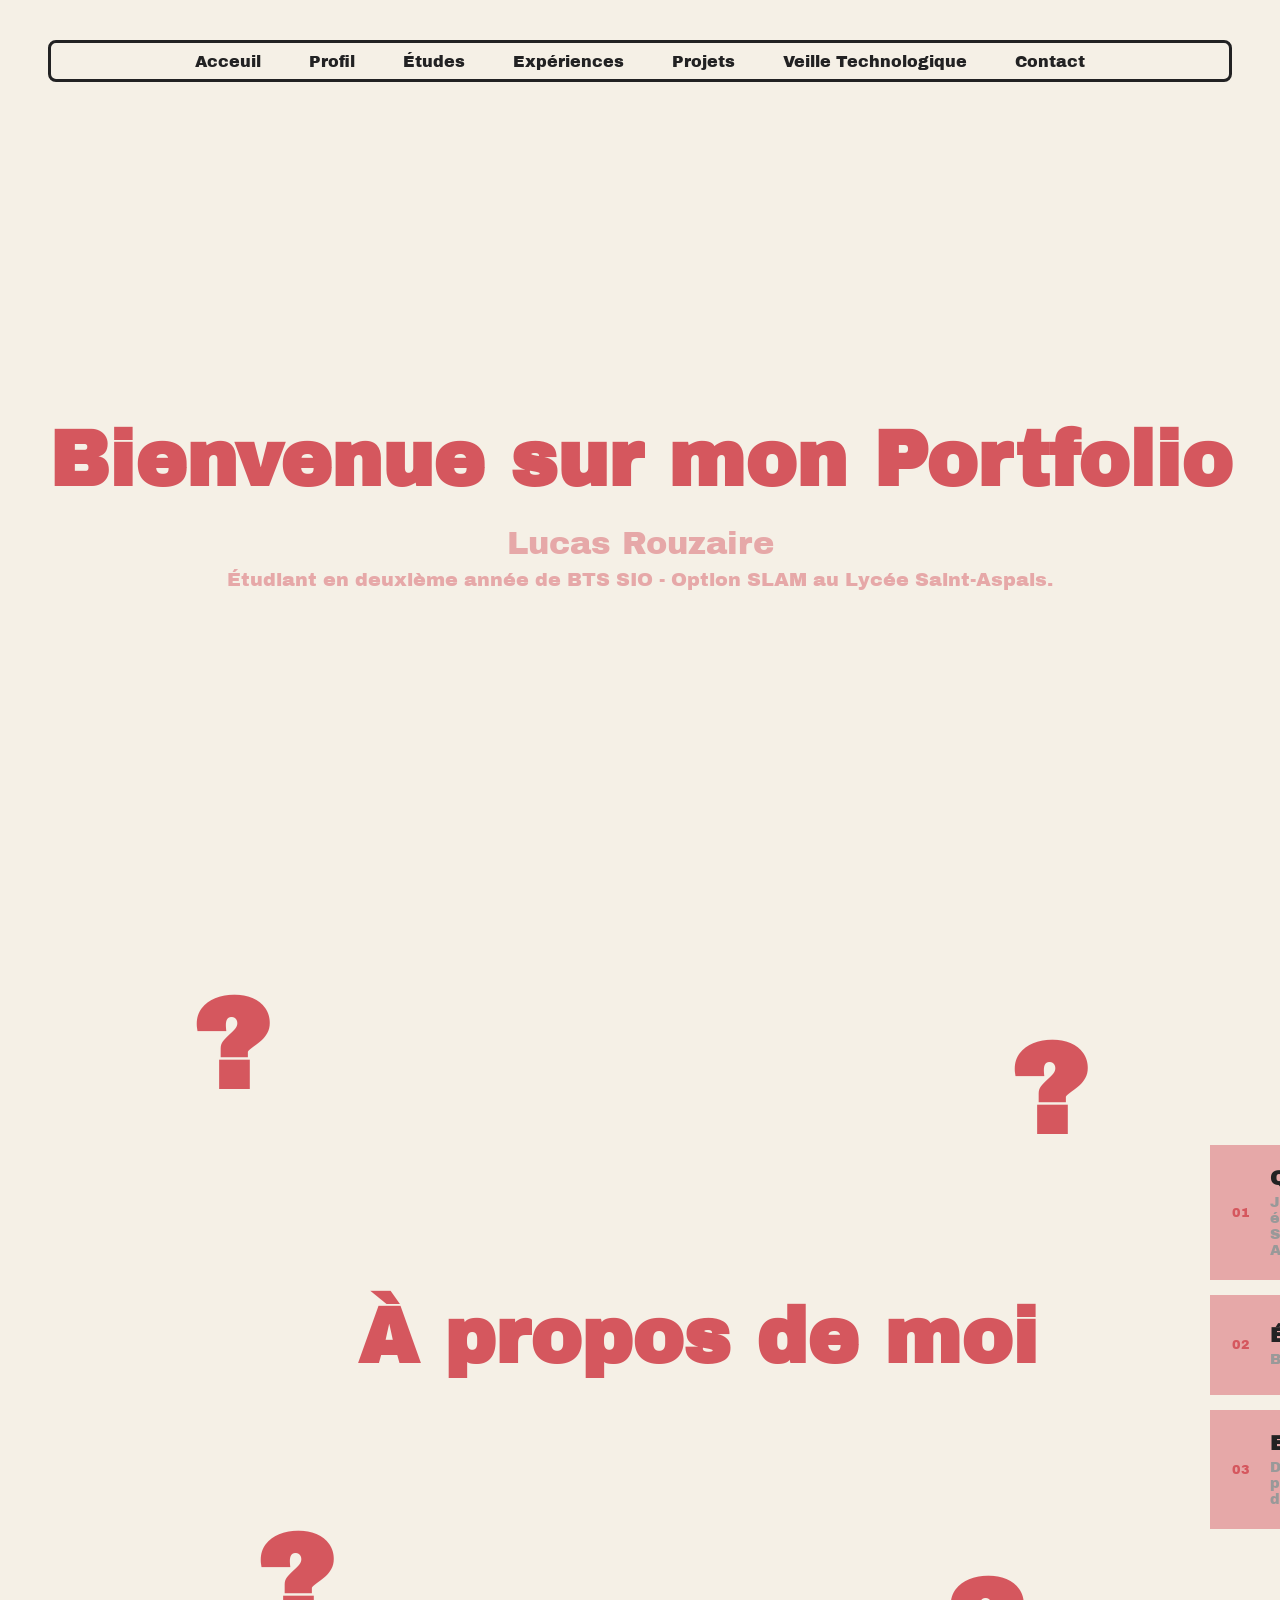
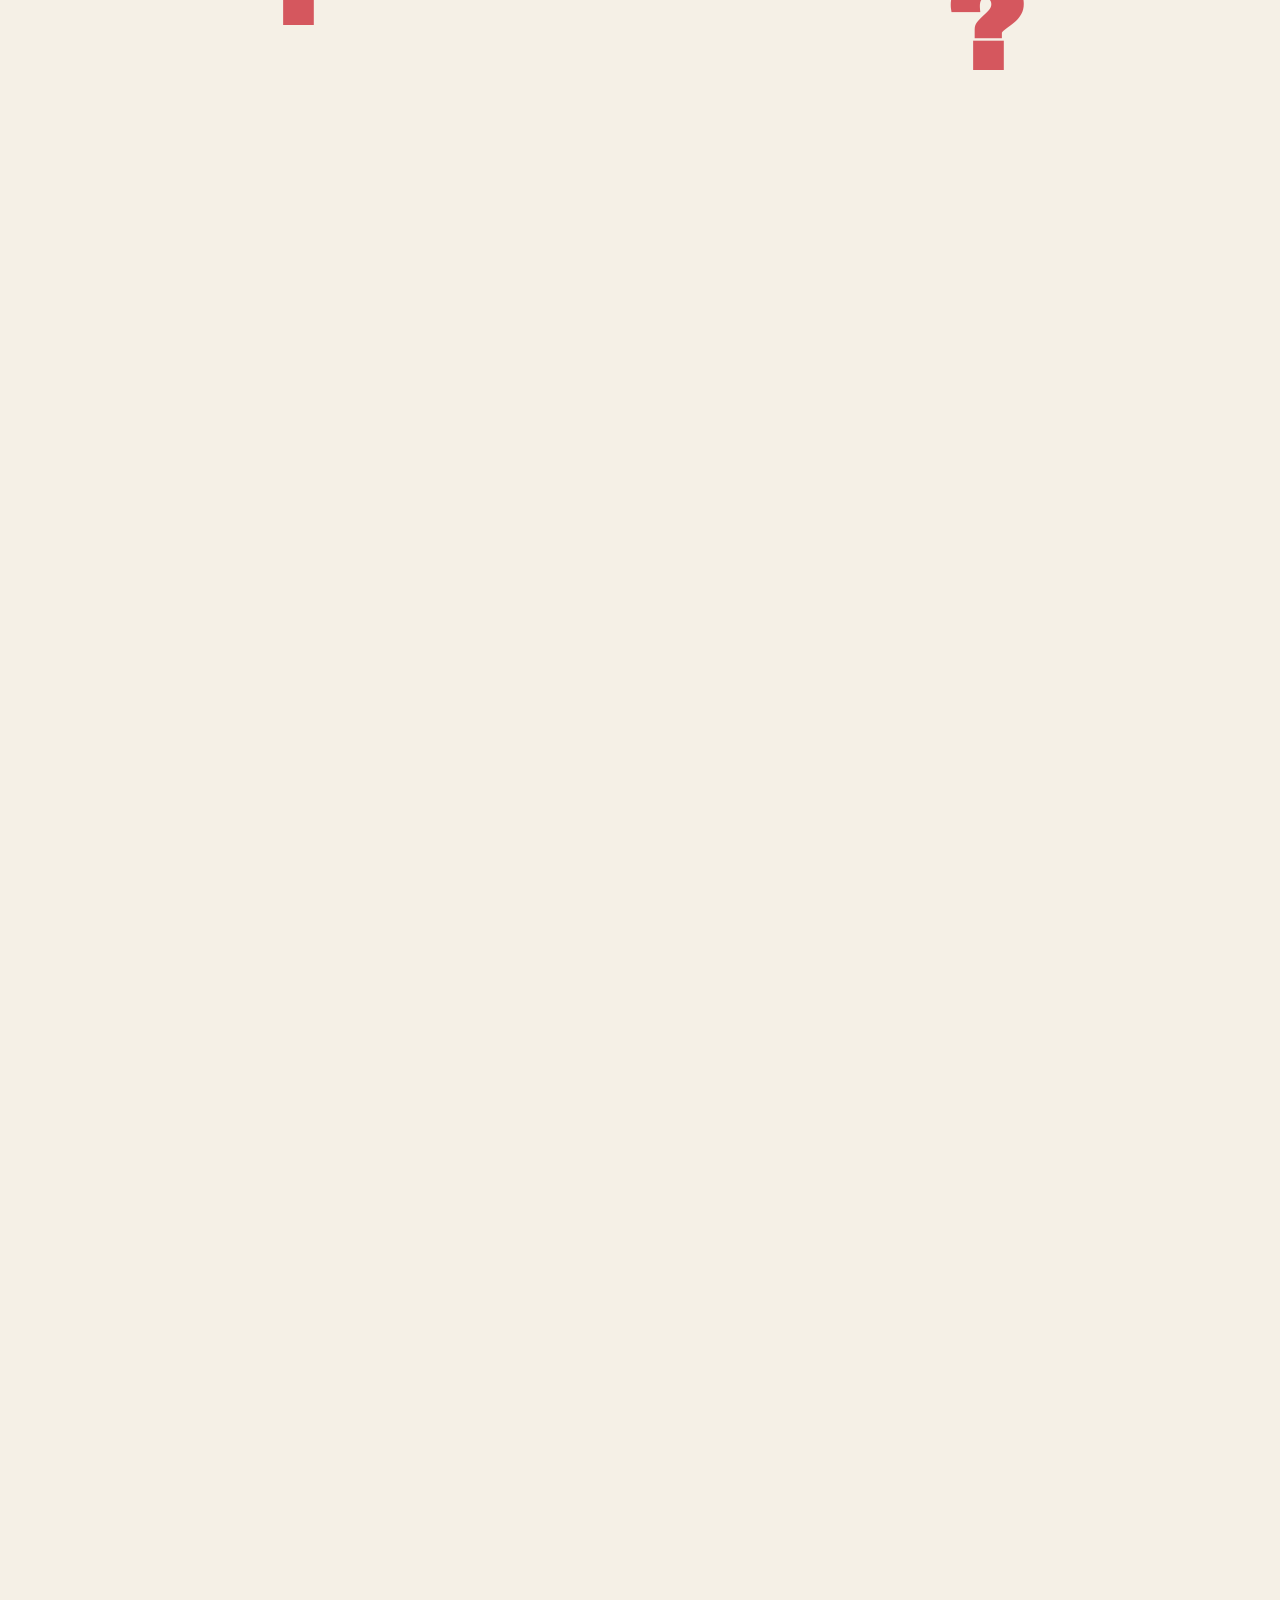
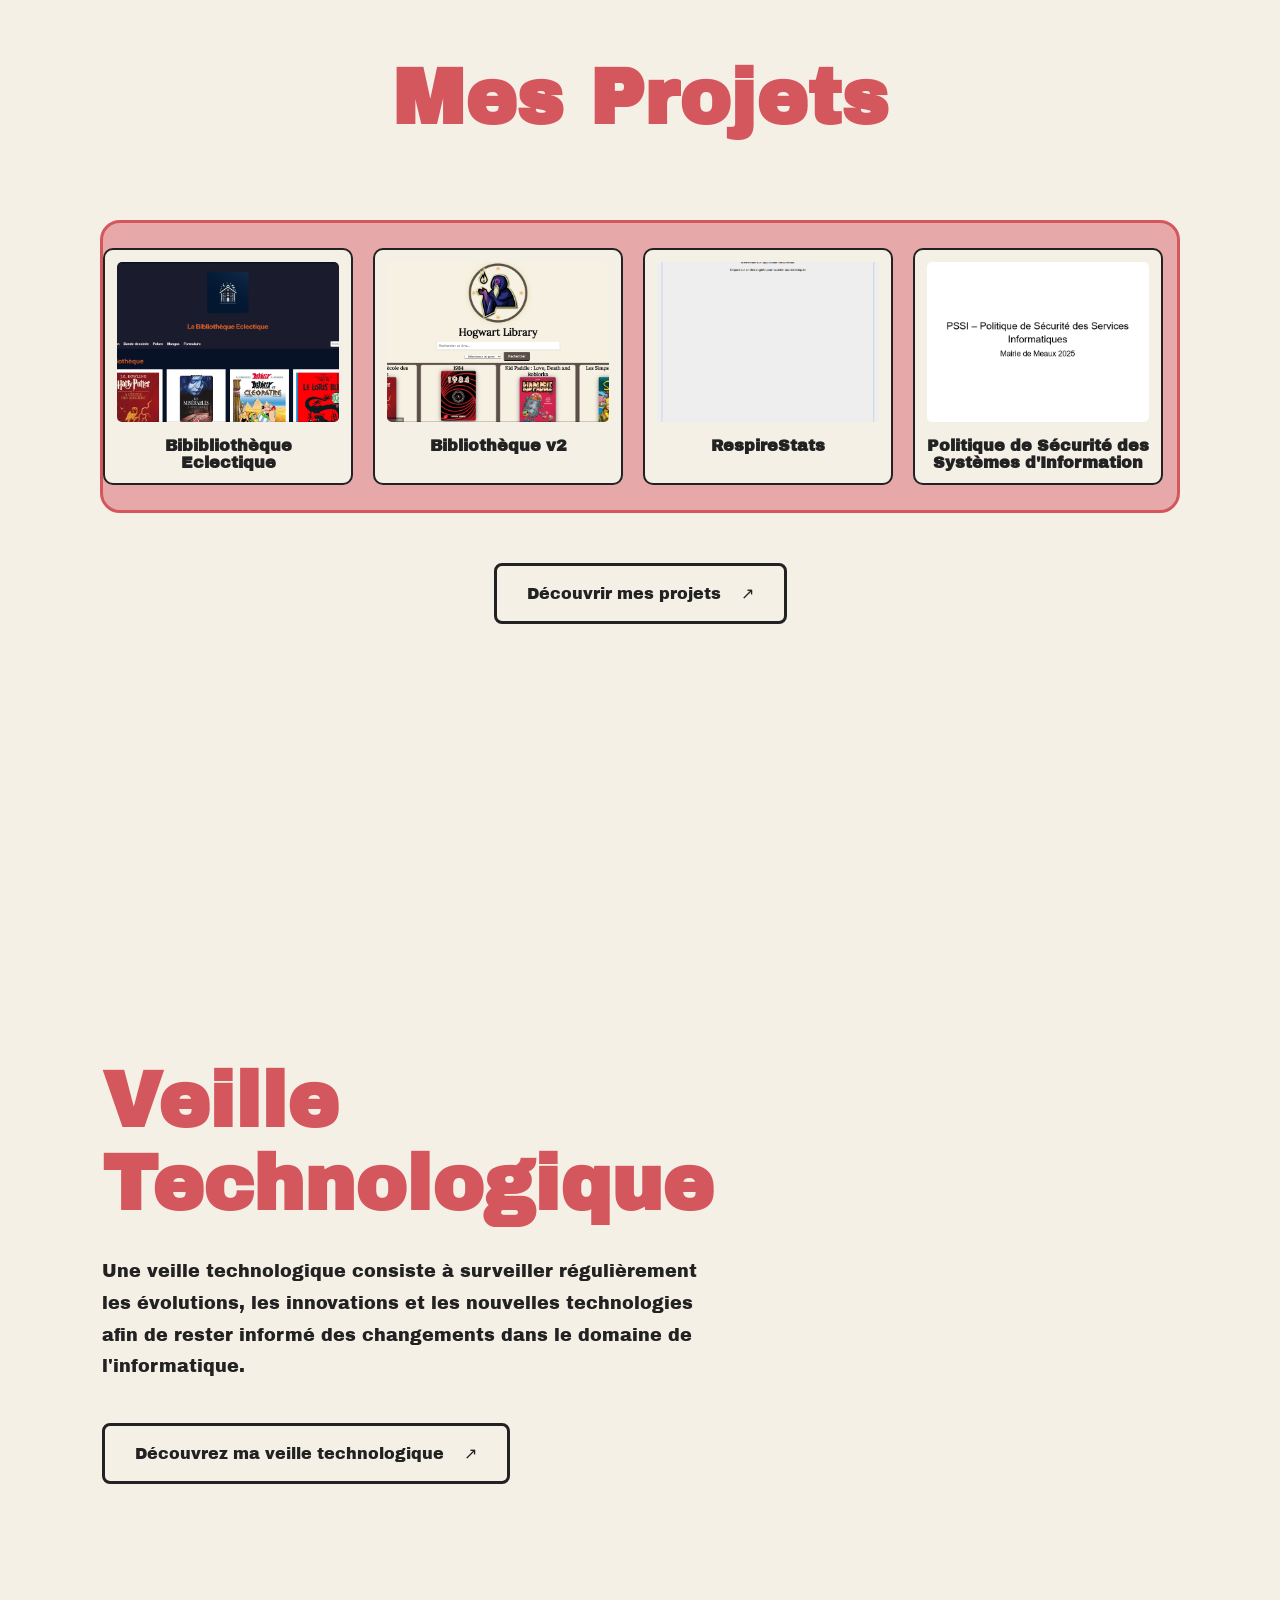
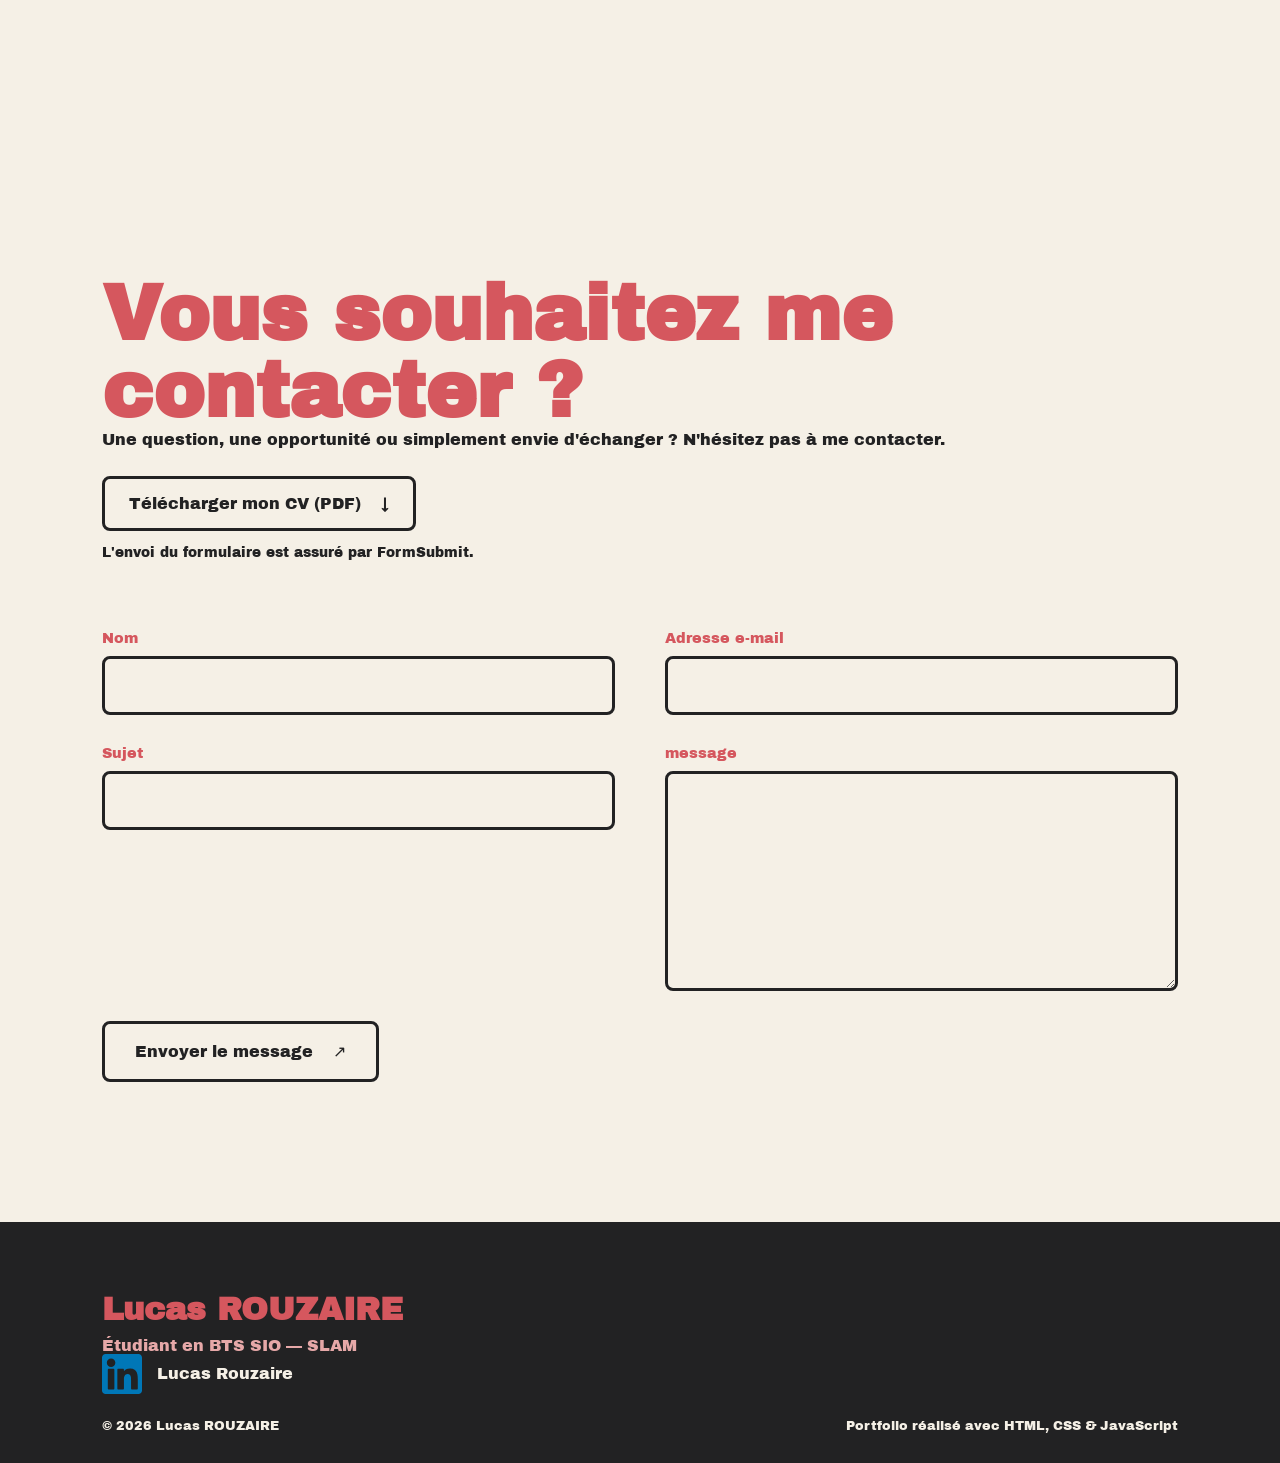
==== index.html @ 7927e607 "Correction de la page d'acceuil" ====
<!DOCTYPE html>
<html lang="fr">
    
    <head>
        <meta charset="utf-8">
        <meta name="viewport" content="width=device-width, initial-scale=1.0">
        <!--Feuille de style-->
        <link rel="stylesheet" href="style.css">

        <title>Portfolio Lucas ROUZAIRE</title>
    </head>
    <body> 
        <!--Barre de navigation-->
        <nav class="main-nav">
             <ul>
                <li><a href="index.html">Acceuil</a></li>
                <li><a href="profil.html">Profil</a></li>
                <li><a href="etudes.html">Études</a></li>
                <li><a href="experiences.html">Expériences</a></li>
                <li><a href="projets.html">Projets</a></li>
                <li><a href="veilletech.html">Veille Technologique</a></li>
                <li><a href="index.html#contact">Contact</a></li>
            </ul>
        </nav>
        <!--titre et sous titre de la partie acceuil/Présentation-->
        <section class="hero">
            <div class="hero-content">
                <h1 class="hero-title">Bienvenue sur mon Portfolio</h1>
                <div class="hero-subtitle">
                    <p>Lucas Rouzaire</p>
                    <span>Étudiant en deuxième année de BTS SIO - Option SLAM au Lycée Saint-Aspais.</span>
                </div>    
            </div>
            
        </section>
        <!--Section à propos de moi-->
        <section class="about-section">

        <div class="about-container">

            <!-- Points d'interrogation en arrière-plan -->
            <div class="question-bg">
                <span>?</span>
                <span>?</span>
                <span>?</span>
                <span>?</span>
            </div>

            <!-- Titre de la section -->
            <div class="about-intro">
                <h2>À propos de moi</h2>
            </div>

            <!-- Navigation sous forme de pancartes -->
            <nav class="about-cards">

                <a href="#QuiSuisJe" class="about-card">

                    <span class="card-number">01</span>

                    <div class="card-content">
                        <h3>Qui suis-je ?</h3>
                        <p>Je suis Lucas ROUZAIRE étudiant en BTS SIO option SLAM au campus Saint-Aspais à Melun.</p>
                    </div>

                    <span class="card-arrow">↗</span>

                </a>

                <a href="#Etudes" class="about-card">

                    <span class="card-number">02</span>

                    <div class="card-content">
                        <h3>Études</h3>
                        <p>
                            BTS SIO - SLAM
                        </p>
                    </div>

                    <span class="card-arrow">↗</span>

                </a>

                <a href="experiences.html" class="about-card">

                    <span class="card-number">03</span>

                    <div class="card-content">
                        <h3>Expériences</h3>
                        <p>Disney, stage PSSI et prochain stage en développement</p>
                    </div>

                    <span class="card-arrow">↗</span>

                </a>

            </nav>

    </div>
    </section>
    <section class="projets-section">
        <h2>Mes Projets</h2>
        <div class="projets-slider">
            <div class="projets-track">
                <!--Première série-->
            <div class="project-card">
                <img src="../images/projet1.png" alt="Bibibliothèque Eclectique">
                <h3>Bibibliothèque Eclectique</h3>
            </div>
            <div class="project-card">
                <img src="../images/projet2.png" alt="Bibibliothèque v2">
                <h3>Bibliothèque v2</h3>
            </div>
            <div class="project-card">
                <img src="../images/projet3.png" alt="Projets RespireStats">
                <h3>RespireStats</h3>
            </div>
            <div class="project-card">
                <img src="../images/projet4.png" alt="PSSI">
                <h3>Politique de Sécurité des Systèmes d'Information</h3>
            </div>
            <!--Deuxieme série-->
             <div class="project-card">
                <img src="../images/projet1.png" alt="Bibibliothèque Eclectique">
                <h3>Bibibliothèque Eclectique</h3>
            </div>
            <div class="project-card">
                <img src="../images/projet2.png" alt="Bibibliothèque v2">
                <h3>Bibliothèque v2</h3>
            </div>
            <div class="project-card">
                <img src="../images/projet3.png" alt="Projets RespireStats">
                <h3>RespireStats</h3>
            </div>
            <div class="project-card">
                <img src="../images/projet4.png" alt="PSSI">
                <h3>Politique de Sécurité des Systèmes d'Information</h3>
            </div>
        </div>
        </div>
        <div class="projects-button-container">
            <a href="projets.html" class="projects-button">
                Découvrir mes projets
                <span>↗</span>
            </a>
        </div>
    </section>
        
        <section class="veille-section">
            <div class="veille-content">
                <div class="veille-text">
                    <h2>Veille Technologique</h2>
                    <p>Une veille technologique consiste à surveiller régulièrement les évolutions, les innovations et les nouvelles technologies afin de rester informé des changements dans le domaine de l'informatique.</p>
                    <div class="veille-button-container">
                        <a href="veilletech.html" class="veille-button">
                            Découvrez ma veille technologique
                            <span>↗</span>
                        </a>
                    </div>
                </div>

                <div class="veille-visual">
                    <div class="veille-sphere">
                        <span class="sphere-line horizontal h1"></span>
                        <span class="sphere-line horizontal h2"></span>
                        <span class="sphere-line horizontal h3"></span>

                        <span class="sphere-line vertical v1"></span>
                        <span class="sphere-line vertical v2"></span>
                        <span class="sphere-line vertical v3"></span>
                    </div>
                </div>
            </div>
        </section>
        </div>

    <!--Section de contact-->
    <section id="contact" class="contact-section">

        <div class="contact-content">

            <div class="contact-text">
                <h2>Vous souhaitez me contacter ?</h2>
            </div>
            <p>Une question, une opportunité ou simplement envie d'échanger ?
                N'hésitez pas à me contacter.</p>
            <a class="contact-cv-button" href="documents/CV-Rouzaire-Lucas.pdf" download>
                Télécharger mon CV (PDF)
                <span>↓</span>
            </a>
            <p class="contact-service-note">L'envoi du formulaire est assuré par FormSubmit.</p>
        </div>
        <!--Formulaire-->
        <form class="contact-form" action="https://formsubmit.co/draxe.les21@gmail.com" method="POST">
            <input type="hidden" name="_subject" value="Nouveau message depuis le portfolio">
            <input type="hidden" name="_template" value="table">
            <div class="form-group">
                <label for="name">Nom</label>
                <input type="text" id="name" name="name" required>
            </div>
            <div class="form-group">
                <label for="email">Adresse e-mail</label>
                <input type="email" id="email" name="email" required>
            </div>
            <div class="form-group">
                <label for="subject">Sujet</label>
                <input type="text" name="subject" id="subject" required>
            </div>

            <div class="form-group">
                <label for="message">message</label>
                <textarea id="message" name="message" rows="6" required></textarea>
            </div>
            <!--Bouton d'envoi-->
            <button type="submit">
                Envoyer le message
                <span>↗</span>
            </button>
        </form>
    </section>
    <footer class="footer">
        <div class="footer-content">
            <div class="footer-identity">
                <h3>Lucas ROUZAIRE</h3>
                <p>Étudiant en BTS SIO — SLAM</p>
            </div>
            <a href="https://www.linkedin.com/in/lucas-rouzaire-717898334/" target="_blank" class="linkedin-link">
                <img src="../images/linkedin-svgrepo-com.svg" alt="logo linkedin">
                <span>Lucas Rouzaire</span>
            </a>
            <div class="footer-bottom">
                <p>© 2026 Lucas ROUZAIRE</p>
                <p>Portfolio réalisé avec HTML, CSS & JavaScript</p>
            </div>
        </div>
    </footer>
        <script src="script.js"></script>
    </body>
</html>
---- style.css ----
/* Variables générales */
:root{
    --background-color:#f5f0e6;
    --primary-color: #d5575e;
    --secondary-color: #e6a8a8;
    --text-color:#222223;
    --accent-color: #b62a2d;
}
/* Réinitialisation de base */
*{
    margin: 0;
    padding: 0;
    box-sizing: border-box;
}
/*police d'écriture */
@font-face{
    font-family: 'Archivo';
    src: url(../Archivo_Black/ArchivoBlack-Regular.ttf) format('truetype');
}
/* Corps de la page */
body{
    background-color: var(--background-color);
    color: var(--text-color);
    font-family: 'Archivo', sans-serif;
}
/* Navigation */
.main-nav{
    width: 100%;
    padding: 1.5rem clamp(0.75rem, 4vw, 3rem);
}

.main-nav ul{
    display: flex;
    flex-wrap: wrap;
    justify-content: center;
    align-items: center;
    gap: 0.25rem 1rem;

    list-style: none;

    margin: 1rem 0;

    border: 3px solid var(--text-color);
    border-radius: 8px;
}

.main-nav a{
    display: block;
    padding: 0.6rem 1rem;
    color: var(--text-color);
    text-decoration: none;
    transition: color 0.3s ease, border-color 0.3s ease;
}

.main-nav a:hover{
    color: var(--primary-color);
    border-color: var(--primary-color);
}

@media (max-width: 600px){
    .main-nav{
        padding-top: 0.75rem;
    }

    .main-nav ul{
        flex-direction: column;
        gap: 0;
        padding: 0.35rem;
    }

    .main-nav a{
        width: 100%;
        padding: 0.65rem 0.75rem;
        text-align: center;
    }
}

/* Section Hero*/

.hero{
    min-height: 85vh;
    display: flex;
    justify-content: center;
    align-items: center;

    text-align: center;
}

/* Texte Principale*/

.hero-title {
    color: var(--primary-color);
    font-size: clamp(2.5rem, 6vw, 5rem);
    opacity: 0;
    transform: translateY(30px);
    animation: fadeUp 1.5s ease forwards;
}

/* Préseantaion secondaire */
.hero-subtitle{
    margin-top: 1.5rem;
    opacity: 0;
    transform: translateY(30px);
    animation: fadeUp 0.8s ease forwards;

    animation-delay: 1.3s;
}

.hero-subtitle p{
    color: var(--secondary-color);
    font-size: 2rem;
}
.hero-subtitle span{
    display: block;
    margin-top: 0.5rem;

    color: var(--secondary-color);
    font-size: 1.2rem;
}

/* Animation FadeUp*/

@keyframes fadeUp{
    from{
        opacity: 0;
        transform: translateY(30px);
    }
    to{
        opacity: 1;
        transform: translateY(0);
    }
}

/* Section A propos de moi */

.about-section{
    min-height: 250vh;
    position: relative;
}

/*conteneur reste visible */

.about-container{
    position: sticky;
    top: 0;
    height: 100vh;
    display: flex;
    align-items: center;

    display: grid;
    grid-template-columns: 1fr 1fr 420px;
    align-items: center;
    gap: 40px;
    overflow: visible;
}

/*Points d'interrogation*/
.question-bg{
    position: absolute;
    inset: 0;

    pointer-events: none;
    opacity: 1;
    transition: opacity 0.8s ease,
                transform 0.8s ease;
}

.question-bg span{
    position: absolute;

    color: var(--primary-color);
    font-size: 8rem;
    font-weight: bold;
    opacity: 1;
    animation: floatQuestion 4s ease-in-out infinite;
}

/* Posiotionnement des points d'interrogation*/

.question-bg span:nth-child(1){
    top: 10%;
    left: 15%;
}

.question-bg span:nth-child(2){
    top: 15%;
    right: 15%;
}

.question-bg span:nth-child(3){
    bottom: 15%;
    left: 20%;
}

.question-bg span:nth-child(4){
    bottom: 10%;
    right:  20%;
}

/* Titre*/
.about-intro{
    position: absolute;
    z-index: 2;
    left: 28%;
    width: max-content;
    text-align: center;
    transition: transform 0.1s linear;
}

.about-intro h2{
    color: var(--primary-color);
    font-family: 'Archivo', sans-serif;
    font-size: clamp(2.5rem, 6vw, 5rem);
    white-space: nowrap;
}

/*Description*/
.about-description{
    position: absolute;
    left: 55%;
    width: 35%;
    opacity: 0;
    transform: translateX(150px);
    transition: opacity 0.1s ease,
                transform 0.1s ease;
}
.about-description h3{
    color: var(--primary-color);
    font-size: 2rem;
}
.about-description p{
    margin-top: 1rem;
    color: var(--text-color);
    line-height: 1.7;
}

/*Animations*/
@keyframes floatQuestion{
    0%, 100%{
        transform: translateY(0);
    }
    50%{
        transform: translateY(-10px);
    }
}

@keyframes arrowMove{
    0%, 100%{
        transform: translateX(0);
        opacity: 0.4;
    }
    50%{
        transform: translateX(100px);
        opacity: 1;
    }
}

/* cartes */
.about-cards{
    position: absolute;
    top: 50%;
    right: 0;

    transform: translateY(-50%);
    display: flex;
    flex-direction: column;
    gap: 15px;
    width: 350px;
    z-index: 5;
}

.about-card{
    display:flex;
    align-items: center;
    gap: 20px;
    width: 350px;
    min-height: 100px;
    padding: 20px;
    border: 2px solid var(--secondary-color);
    background: var(--secondary-color);
    color: var(--text-color);
    text-decoration: none;
    transform: translateX(280px);

    transition: transform 0.8s cubic-bezier(.77, 0, .18, 1);
}
/*Quand une carte sort*/
.about-card.active{
    transform: translateX(0);
}
/*animation de détachement*/
.about-card.detached{
    transform: translateX(-350px) translateY(-80px) rotate(-3deg);
}
/* Hover uniquement quand la carte est active*/
.about-card.active:hover{
    transform: translateX(-15px);
}
/*Le contenu*/
.card-number{
    color: var(--primary-color);
    font-size: 0.8rem;
}
.card-content{
    flex: 1;
}
.card-content h3{
    margin: 0;
    font-size: 1.3rem;
}
.card-content p{
    margin: 5px 0 0;
    color: #999;
    font-size: 0.9rem;
}
.card-arrow{
    font-size:1.5rem;
    color: var(--primary-color);
}
/* SECTION PROJETS */

.projets-section{
    min-height: 100vh;
    padding: 120px 0;
    overflow: hidden;
}

.projets-section h2{
    text-align: center;
    color: var(--primary-color);
    font-size: clamp(2.5rem, 6vw, 5rem);
    margin-bottom: 80px;
}


/* ENCADRÉ DU CARROUSEL */

.projets-slider{
    width: 1080px;
    max-width: 90%;
    margin: 0 auto;

    padding: 25px 0;

    overflow: hidden;

    border: 3px solid var(--primary-color);
    border-radius: 20px;

    background-color: var(--secondary-color);
}


/* CONTENEUR DES PROJETS */

.projets-track{
    display: flex;
    gap: 20px;

    width: max-content;

    animation: projectScroll 30s linear infinite;
}


/* CARTES */

.project-card{
    flex-shrink: 0;

    width: 250px;

    padding: 12px;

    background-color: var(--background-color);

    border: 2px solid var(--text-color);

    border-radius: 10px;
}


/* IMAGES */

.project-card img{
    display: block;

    width: 100%;
    height: 160px;

    object-fit: cover;

    border-radius: 5px;
}


/* TITRES */

.project-card h3{
    margin-top: 15px;

    text-align: center;

    font-size: 1rem;

    color: var(--text-color);
}


/* ANIMATION INFINIE */

@keyframes projectScroll{

    from{
        transform: translateX(0);
    }

    to{
        transform: translateX(
            calc(-50% - 10px)
        );
    }

}

/*Bouton vers la page des projets */

.projects-button-container{
    display: flex;
    justify-content: center;
    margin-top: 50px;
}
.projects-button{
    display: flex;
    align-items: center;
    gap: 20px;
    padding: 18px 30px;
    border:  3px solid var(--text-color);
    border-radius: 8px;
    color: var(--text-color);
    background-color: transparent;
    text-decoration: none;
    font-size: 1rem;
    transition: background-color 0.3s ease, color 0.3s ease, transform 0.3s ease;
}
.projects-button span{
    font-size: 1rem;
    transition: transform 0.3s ease;
}
/*Effet survol*/
.projects-button:hover{
    background-color: var(--primary-color);
    color: var(--background-color);
    transform: translateY(-5px);
}
.projects-button:hover span{
    transform: translate(5px, -5px);
}

/* section Veille technologique */
.veille-section{
    min-height: 100vh;
    padding: 120px 8%;
    overflow: hidden;
}
.veille-content{
    min-height: 70vh;
    display: grid;
    grid-template-columns: 1fr 1fr;
    align-items: center;
    gap: 80px;
}
.veille-text{
    max-width: 600px;
}
.veille-text h2{
    color: var(--primary-color);
    font-size: clamp(2.5rem, 6vw, 5rem);
    margin-bottom: 30px;
}
.veille-text p{
    font-size: 1.1rem;
    line-height: 1.8;
    color: var(--text-color);
}
/*bouton veille technologique*/
.veille-button-container{
    display: flex;
    justify-content: flex-start;
    margin-top: 40px;
}
.veille-button{
    display: flex;
    align-items: center;
    gap: 20px;
    padding: 18px 30px;
    border: 3px solid var(--text-color);
    border-radius: 8px;
    color: var(--text-color);
    background-color: transparent;
    text-decoration: none;
    font-size: 1rem;
    transition: background-color 0.3s ease, color 0.3s ease, transform 0.3s ease;
}
.veille-button span{
    font-size: 1rem;
    transition: transform 0.3s ease;
}
.veille-button:hover{
    background-color: var(--primary-color);
    color: var(--background-color);
    transform: translateY(-5px);
}
.veille-button:hover span{
    transform: translate(5px, -5px);
}

/*Zone de la sphère*/
.veille-visual{
    display: flex;
    justify-content: center;
    align-items: center;
    height: 500px;
    overflow: hidden;
}
/*sphère*/
.veille-sphere{
    position: relative;
    width: 300px;
    height: 300px;
    border-radius: 50%;
    border: 6px solid var(--primary-color);
    opacity: 0;
    transform: translateY(400px);
    overflow: hidden;
}
/*Quand la sphere arrive*/
.veille-section.visible .veille-sphere{
    animation: sphereEnter 1.5s cubic-bezier(.16, 1, .3, 1) forwards,
            sphereRotate 40s linear 1.5s infinite;
}
/*disparition de la sphere*/
.veille-sphere.exit{
    animation: sphereRotate 40s linear 1.5s infinite,
    sphereExit 1.5s cubic-bezier(.16, 1, .3, 1) forwards; 
}
/*animation de sortie */
.veille-sphere.exit-up{
    animation: sphereExitUp 1s ease forwards;
}
.veille-sphere.exit-down{
    animation: sphereExitDown 1s ease forwards;
}
/*ajout des lignes de la planète*/
.sphere-line{
    position: absolute;
    border: 4px solid var(--secondary-color);
    pointer-events: none;
}
/*lignes horizontales*/
.horizontal{
    left: -5%;
    width: 110%;
    border-left: none;
    border-right: none;
    border-radius: 50%;
}
.h1{
    top: 12%;
    height: 25%;
}
.h2{
    top: 40%;
    height: 20%;
}
.h3{
    top: 68%;
    height: 25%;
}

/*lignes verticales*/
.vertical{
    top: -5%;
    height: 110%;
    border-top: none;
    border-bottom: none;
    border-radius: 50%;
}
.v1{
    left: 12%;
    width: 25%;
}
.v2{
    left: 40%;
    width: 20%;
}
.v3{
    left: 68%;
    width: 25%;
}

/*Apparition depuis le bas*/
@keyframes sphereEnter{
    0%{
        opacity: 0;
        transform: translateY(400px);
    }
    100%{
        opacity: 1;
        transform: translateY(0);
    }
}

/*Rotation sur elle-même*/
@keyframes sphereRotate{
    0%{
        transform: rotate(0deg);
    }
    100%{
        transform: rotate(360deg);
    }
}
/*Disparition vers le haut*/
@keyframes sphereExit{
    0%{
        opacity: 1;
        transform: translateY(0);
    }
    100%{
        opacity: 0;
        transform: translateY(-500px);
    }
}

/*animations de sortie de la sphere*/
@keyframes sphereExitUp{
    from{
        opacity: 1;
        transform: translateY(0);
    }
    to{
        opacity: 0;
        transform: translateY(-500px);
    }
} 
@keyframes sphereExitDown{
    from{
        opacity: 1;
        transform: translateY(0);
    }
    to{
        opacity: 0;
        transform: translateY(500px);
    }
}
/*section contact*/
.contact-section{
    min-height: 100vh;
    padding: 140px 8%;
}

/*introduction*/
.contact-content{
    max-width: 900px;
    margin-bottom: 70px;
}
.contact-content h2{
    color: var(--primary-color);
    font-size: clamp(2.5rem, 6vw, 5rem);
    line-height: 1;
    max-width: 800px;
}
.content-text p{
    max-width: 600px;

    margin-top: 30px;
    color: var(--text-color);
    line-height: 1.7;
}
.contact-cv-button{
    display: inline-flex;
    align-items: center;
    gap: 20px;
    margin-top: 28px;
    padding: 16px 24px;
    border: 3px solid var(--text-color);
    border-radius: 8px;
    color: var(--text-color);
    text-decoration: none;
    transition: background-color 0.3s ease, color 0.3s ease, transform 0.3s ease;
}
.contact-cv-button:hover{
    background-color: var(--primary-color);
    color: var(--background-color);
    transform: translateY(-5px);
}
.contact-service-note{
    margin-top: 14px;
    color: var(--text-color);
    font-size: 0.85rem;
}
/*Formulaire*/
.contact-form{
    display: grid;
    grid-template-columns: 1fr 1fr;
    gap: 30px 50px;
    max-width: 1100px;
}
/*champs*/
.form-group{
    display: flex;
    flex-direction: column;
}
.form-group label{
    margin-bottom: 10px;
    color: var(--primary-color);
    font-size: 0.9rem;
}

/*Inputs*/
.form-group input, .form-group textarea{
    width: 100%;
    padding: 18px;
    border: 3px solid var(--text-color);
    border-radius: 8px;
    background-color: transparent;
    color: var(--text-color);
    font-family: inherit;
    font-size: 1rem;
    outline: none;
    transition: border-color 0.3s ease, background-color 0.3s ease;
}
.form-group textarea{
    min-height: 220px;
    resize: vertical;
}
/*effet quand on clique dans un champ*/
.form-group input:focus, .form-group textarea:focus{
    border-color: var(--primary-color);
    background-color: var(--secondary-color);
}
/*Bouton*/
.contact-form button{
    grid-column: 1 / -1;
    justify-self: start;
    display: flex;
    align-items: center;
    gap: 20px;
    padding: 18px 30px;
    border: 3px solid var(--text-color);
    border-radius: 8px;
    background-color: transparent;
    color: var(--text-color);
    font-family: 'Archivo', sans-serif;
    font-size: 1rem;
    cursor: pointer;
    transition: background-color 0.3s ease, color 0.3s ease, transform 0.3s ease;
}
.contact-form button span{
    transition: transform 0.3s ease;
}
.contact-form button:hover{
    background-color: var(--primary-color);
    color: var(--background-color);
    transform: translateY(-5px);
}
.contact-form button:hover span{
    transform: translate(5px, -5px);
}

/*footer*/
.footer{
    padding: 70px 8% 30px;
    background-color: var(--text-color);
    color: var(--background-color);
}
/*partie principal du footer*/
.footer-content{
    max-width: 1400px;
    margin: 0 auto;
}
.footer-identity{
    display: flex;
    flex-direction: column;
    gap: 10px;
}
.footer-identity h3{
    color: var(--primary-color);
    font-size: 2rem;
}
.footer-identity p{
    color: var(--secondary-color);
}
.footer-top{
    display: flex;
    justify-content: space-between;
    align-items: center;
    padding-bottom: 60px;
    border-bottom: 2px solid var(--secondary-color);
}
/*linkedin*/
.linkedin-link{
    display: flex;
    align-items: center;
    gap: 15px;
    color: var(--background-color);
    text-decoration: none;
    transition: color 0.3s ease;
}
.linkedin-link img{
    width: 40px;
    height: 40px;
}
.linkedin-link svg {
    width: 40px;
    height: 40px;

    fill: var(--primary-color);

    transition: transform 0.3s ease;
}
.linkedin-arrow{
    font-size: 1.2rem;
    transition: transform 0.3s ease;
}
.linkedin-link:hover{
    color: var(--primary-color);
}
.linkedin-link:hover .linkedin-arrow{
    transform: translate(5px, -5px);
}
/*bas du footer*/
.footer-bottom{
    display: flex;
    justify-content: space-between;
    padding-top: 25px;
    color: var(--background-color);
    font-size: 0.8rem;
}
@media(max-width: 768px){
    .contact-form{
        grid-template-columns: 1fr;
    }
    .contact-form button{
        grid-column: auto;
    }
    .footer-top{
        flex-direction: column;
        align-items: flex-start;
        gap: 40px;
    }
    .footer-bottom{
        flex-direction: column;
        gap: 10px;
    }
}

/* =========================================================
   PAGE PROFIL
   ========================================================= */

.profil-page {
    width: 100%;
    overflow: hidden;
}


/* =========================================================
   HERO
   ========================================================= */

.profil-hero {
    min-height: 90vh;
    padding: 180px 8% 100px;

    display: flex;
    justify-content: space-between;
    align-items: flex-end;

    position: relative;

    border-bottom: none;
}

.profil-hero-content {
    max-width: 1200px;
}

.profil-label {
    margin-bottom: 35px;

    color: var(--primary-color);

    font-size: 1rem;
    font-weight: bold;
    letter-spacing: 0.2em;
}

.profil-hero h1 {
    margin: 0;

    font-size: clamp(5rem, 13vw, 12rem);
    line-height: 0.8;

    letter-spacing: -0.07em;

    color: var(--text-color);
}

.profil-hero h1 span {
    color: var(--primary-color);
}

.profil-status {
    max-width: 700px;

    margin-top: 55px;

    font-size: clamp(1.2rem, 2vw, 1.6rem);
    line-height: 1.7;
}

.profil-number {
    color: var(--primary-color);

    font-size: clamp(6rem, 12vw, 12rem);
    font-weight: bold;

    line-height: 1;

    opacity: 0.18;
}


/* =========================================================
   SECTIONS
   ========================================================= */

.profil-section {
    min-height: auto;

    padding: 170px 10%;

    display: grid;
    grid-template-columns: 60px minmax(0, 1fr);

    gap: 70px;

    border-bottom: none;
}
.profil-section-alt{
    background-color: transparent;
}

.profil-section-alt .profil-section-content {
    grid-column: 1 / -1;
    margin-inline: auto;
}

.profil-section-content {
    width: 100%;
    max-width: 1100px;
    min-width: 0;
}

.profil-section-content h2 {
    margin: 0 0 80px;

    color: var(--text-color);

    font-size: clamp(4rem, 8vw, 8rem);

    line-height: 0.85;

    letter-spacing: -0.06em;
}


/* =========================================================
   QUI SUIS-JE
   ========================================================= */
.profil-section{
    border-top: none;
}
.profil-intro-section .profil-section-content {
    grid-column: 1 / -1;
}

.profil-section-content {
    width: 100%;
    min-width: 0;
}
.profil-section-content h2 {
    width: 100%;
    max-width: none;
    overflow-wrap: normal;
    word-break: normal;
    hyphens: none;

    font-size: clamp(3rem, 7vw, 6rem);
    line-height: 0.95;
    letter-spacing: -0.045em;
}

.profil-introduction {
    max-width: 850px;
    padding: clamp(1.5rem, 5vw, 3.5rem);
    border: 1px solid rgba(34, 34, 35, 0.12);
    border-left: 4px solid var(--primary-color);
    border-radius: 8px;
    background:
        radial-gradient(circle at 95% 8%, rgba(213, 87, 94, 0.1), transparent 13rem),
        rgba(255, 255, 255, 0.24);
}

.profil-introduction .profil-intro-number {
    display: inline-flex;
    align-items: center;
    justify-content: center;
    min-width: 3rem;
    min-height: 3rem;
    margin: 0 0 28px;
    padding: 0.5rem;

    color: var(--accent-color);
    font-size: 1rem;
    font-weight: bold;
    line-height: 1.4;
    border: 1px solid rgba(213, 87, 94, 0.3);
    border-radius: 50%;
    background-color: rgba(213, 87, 94, 0.1);
    animation: profil-intro-reveal 650ms cubic-bezier(0.2, 0.7, 0.2, 1) both;
}

.profil-introduction > p:not(.profil-intro-number),
.profil-introduction h2 {
    animation: profil-intro-reveal 650ms cubic-bezier(0.2, 0.7, 0.2, 1) both;
}

.profil-introduction h2 {
    position: relative;
    margin-bottom: 48px;
    padding-bottom: 20px;
    animation-delay: 100ms;
}

.profil-introduction h2::after {
    position: absolute;
    bottom: 0;
    left: 0;
    width: 4.5rem;
    height: 4px;
    border-radius: 4px;
    background-color: var(--primary-color);
    content: "";
    transform: scaleX(0);
    transform-origin: left;
    animation: profil-intro-underline 550ms ease 450ms forwards;
}

@keyframes profil-intro-underline {
    to {
        transform: scaleX(1);
    }
}

.profil-introduction > p:nth-of-type(2) {
    animation-delay: 200ms;
}

.profil-introduction > p:nth-of-type(3) {
    animation-delay: 300ms;
}

.profil-introduction > p:nth-of-type(4) {
    animation-delay: 400ms;
}

@keyframes profil-intro-reveal {
    from {
        opacity: 0;
        transform: translateY(18px);
    }

    to {
        opacity: 1;
        transform: translateY(0);
    }
}

.profil-introduction p {
    margin: 0;
    max-width: 760px;

    color: var(--text-color);

    font-size: clamp(1.05rem, 1.35vw, 1.3rem);

    line-height: 2;

    letter-spacing: 0;
}

.profil-introduction p.visible,
.profil-introduction h2.visible {
    opacity: 1;
    transform: translateY(0);
}

.profil-introduction p + p {
    margin-top: 40px;
}

@media (prefers-reduced-motion: reduce) {
    .profil-introduction .profil-intro-number,
    .profil-introduction > p,
    .profil-introduction h2 {
        opacity: 1;
        transform: none;
        transition: none;
        animation: none;
    }

    .profil-introduction h2::after {
        animation: none;
        transform: scaleX(1);
    }
}


/* =========================================================
   PARCOURS
   ========================================================= */

.profil-parcours {
    position: relative;
}

.parcours-line {
    display: none;
}

.timeline {
    position: relative;
    display: flex;
    flex-direction: column;
    gap: 64px;
}

.timeline::before {
    position: absolute;
    top: 0;
    bottom: 0;
    left: 50%;
    width: 2px;
    background-color: rgba(34, 34, 35, 0.25);
    content: "";
    transform: translateX(-50%);
}

.timeline-item {
    position: relative;
    display: grid;

    grid-template-columns: minmax(0, 1fr) minmax(0, 1fr);
    column-gap: clamp(48px, 8vw, 120px);
    row-gap: 10px;

    padding: 0;

    border-bottom: none;
}

.timeline-item::before {
    position: absolute;
    top: 0.45rem;
    left: 50%;
    width: 14px;
    height: 14px;
    border: 3px solid var(--background-color);
    border-radius: 50%;
    background-color: var(--primary-color);
    content: "";
    transform: translateX(-50%);
}

.timeline-item:nth-child(odd) > * {
    grid-column: 1;
    text-align: right;
}

.timeline-item:nth-child(even) > * {
    grid-column: 2;
    text-align: left;
}

.timeline-date {
    color: var(--primary-color);

    font-size: 1rem;
    font-weight: bold;
    line-height: 1.5;
}

.timeline-content h3 {
    margin: 0 0 20px;

    font-size: clamp(2rem, 4vw, 3.5rem);
    line-height: 1.15;
    letter-spacing: -0.025em;
}

.timeline-content {
    padding: clamp(1.25rem, 3vw, 2rem);
    border: 1px solid rgba(34, 34, 35, 0.12);
    border-radius: 8px;
    background-color: rgba(255, 255, 255, 0.24);
    transition: border-color 0.25s ease, background-color 0.25s ease, transform 0.25s ease;
}

.timeline-content:hover {
    border-color: rgba(213, 87, 94, 0.4);
    background-color: rgba(255, 255, 255, 0.42);
    transform: translateY(-3px);
}

.timeline-content p {
    max-width: 650px;

    margin: 0;

    color: var(--text-color);

    font-size: 1.1rem;

    line-height: 1.95;
}


/* Petite touche rose uniquement sur les dates */

.timeline-date::before {
    display: none;
}


/* =========================================================
   COMPÉTENCES
   ========================================================= */

.skills-grid {
    display: grid;

    grid-template-columns: repeat(2, 1fr);

    border-top: 1px solid rgba(34, 34, 35, 0.16);
    border-left: 1px solid rgba(34, 34, 35, 0.16);
}

.skill {
    min-height: 240px;

    padding: clamp(1.5rem, 4vw, 2.5rem);

    border-right: 1px solid rgba(34, 34, 35, 0.16);
    border-bottom: 1px solid rgba(34, 34, 35, 0.16);
    background-color: transparent;

    transition:
        background-color 0.25s ease,
        transform 0.25s ease,
        border-color 0.25s ease;
}

.skill span {
    color: var(--primary-color);

    font-size: 0.85rem;
    font-weight: bold;
}

.skill h3 {
    margin: 40px 0 18px;

    font-size: clamp(1.8rem, 3vw, 2.8rem);
    line-height: 1.15;
}

.skill p {
    margin: 0;

    line-height: 1.8;
}

.skill:hover {
    background-color: rgba(213, 87, 94, 0.08);

    transform: translateY(-3px);
}

.skill:hover span {
    color: var(--accent-color);
}


/* =========================================================
   QUALITÉS
   ========================================================= */

.qualities {
    border-top: 1px solid rgba(34, 34, 35, 0.16);
}

.quality {
    display: grid;

    grid-template-columns: minmax(0, 1.15fr) minmax(0, 1fr);

    gap: clamp(24px, 4vw, 60px);

    padding: 52px 0;

    border-bottom: 1px solid rgba(34, 34, 35, 0.16);
}

.quality span {
    color: var(--primary-color);

    font-size: clamp(2.5rem, 5vw, 5rem);

    font-weight: bold;

    line-height: 0.9;
}

.quality p {
    max-width: 650px;

    margin: 0;

    font-size: 1.15rem;

    line-height: 1.9;
}

@media (prefers-reduced-motion: reduce) {
    .timeline-content,
    .skill {
        transition: none;
    }

    .timeline-content:hover,
    .skill:hover {
        transform: none;
    }
}


/* =========================================================
   RESPONSIVE
   ========================================================= */

@media (max-width: 900px) {

    .profil-hero {
        min-height: 80vh;
        padding: 140px 6% 75px;
    }
    .profil-hero h1 {
        font-size: clamp(4.5rem, 12vw, 8rem);
    }

    .profil-number {
        display: none;
    }

    .profil-section {
        grid-template-columns: 1fr;

        gap: 30px;

        padding: 110px 6%;
    }
    

    .section-number {
        padding-top: 0;
    }
    
    .profil-section-content h2 {
        margin-bottom: 50px;

        font-size: clamp(3.5rem, 7vw, 6rem);
    }

    .profil-introduction{
        max-width: 760px;
    }

    .timeline {
        gap: 50px;
    }

    .timeline-item {
        column-gap: 50px;
    }

    .quality {
        grid-template-columns: 1fr;
        gap: 15px;
    }
}


@media (max-width: 600px) {

    .profil-hero {
        min-height: 75vh;

        padding: 120px 6% 60px;
    }

    .profil-label {
        font-size: 0.8rem;
        letter-spacing: 0.15em;
        margin-bottom: 25px;
    }

    .profil-hero h1 {
        font-size: clamp(4rem, 18vw, 6rem);
        line-height: 0.9;
        overflow-wrap: anywhere;
    }

    .profil-status {
        margin-top: 40px;
        font-size: 1rem;
        line-height: 1.7;
    }

    .profil-section {
        padding: 75px 6%;
        gap: 25px;
    }

    .profil-section-content h2 {
        margin-bottom: 50px;
        font-size: clamp(2.8rem, 13vw, 4.5rem);
        line-height: 0.95;
        margin-bottom: 35px;
        overflow-wrap: anywhere;
    }

    .profil-intro-section .profil-section-content h2 {
        font-size: clamp(2rem, 9vw, 3.25rem);
        overflow-wrap: normal;
    }

    .profil-introduction p {
        font-size: 1.05rem;
        line-height: 1.9;
        letter-spacing: 0;
    }

    .profil-introduction p + p {
        margin-top: 30px;
    }

    .timeline {
        gap: 35px;
    }

    .timeline::before,
    .timeline-item::before {
        left: 7px;
    }

    .timeline-item {
        grid-template-columns: 1fr;
        row-gap: 8px;
        padding-left: 32px;
    }

    .timeline-item:nth-child(odd) > *,
    .timeline-item:nth-child(even) > * {
        grid-column: 1;
        text-align: left;
    }

    .timeline-content h3 {
        font-size: clamp(1.7rem, 7vw, 2.4rem);
        margin-bottom: 15px;
    }

    .timeline-content p {
        font-size: 1rem;
        line-height: 1.85;
    }

    .skills-grid {
        grid-template-columns: 1fr;
    }

    .skill {
        min-height: auto;
    }

    .quality {
        grid-template-columns: 1fr;
        gap: 15px;
        padding: 30px 0;
    }

    .quality span {
        font-size: clamp(2.2rem, 10vw, 3rem);
    }

    .quality p {
        font-size: 1rem;
        line-height: 1.85;
    }
}
@media (max-width: 380px) {
    .profil-hero h1{
        font-size: 3.2rem;
    }
    .profil-section{
        padding-inline: 5%;
    }
    .profil-section-content h2{
        font-size: 2.7rem;
    }
}

/* =========================================================
   PAGE ÉTUDES
   ========================================================= */

.etudes-page {
    overflow: hidden;
}

.etudes-hero {
    position: relative;
    min-height: 76vh;
    padding: clamp(5rem, 12vw, 10rem) 10% clamp(4rem, 9vw, 7rem);
    border-bottom: 1px solid rgba(34, 34, 35, 0.14);
}

.etudes-eyebrow,
.etudes-kicker {
    color: var(--primary-color);
    font-size: 0.85rem;
    font-weight: bold;
    letter-spacing: 0.16em;
}

.etudes-hero h1 {
    margin: 1.5rem 0 0;
    font-size: clamp(5rem, 14vw, 12rem);
    line-height: 0.8;
    letter-spacing: -0.075em;
}

.etudes-hero h1 span {
    color: var(--primary-color);
}

.etudes-hero-subtitle {
    margin-top: 1.5rem;
    font-size: clamp(1.2rem, 3vw, 2rem);
}

.etudes-hero-description {
    max-width: 650px;
    margin-top: 1.5rem;
    font-family: Arial, sans-serif;
    font-size: clamp(1rem, 1.5vw, 1.2rem);
    line-height: 1.8;
}

.etudes-hero-link {
    display: inline-flex;
    gap: 1rem;
    align-items: center;
    margin-top: 2rem;
    color: var(--text-color);
    text-decoration-color: var(--primary-color);
    text-underline-offset: 0.35em;
}

.etudes-hero-link span {
    color: var(--primary-color);
}

.etudes-hero-option {
    position: absolute;
    right: 10%;
    bottom: 4rem;
    display: grid;
    gap: 0.35rem;
    max-width: 250px;
    padding: 1.25rem 1.5rem;
    border: 1px solid rgba(34, 34, 35, 0.14);
    border-left: 4px solid var(--primary-color);
    border-radius: 8px;
    background-color: rgba(255, 255, 255, 0.3);
}

.etudes-hero-option span:first-child {
    color: var(--accent-color);
    font-size: 0.75rem;
    font-weight: bold;
    letter-spacing: 0.12em;
    text-transform: uppercase;
}

.etudes-hero-option strong {
    font-size: 2.5rem;
}

.etudes-hero-option span:last-child {
    font-family: Arial, sans-serif;
    font-size: 0.85rem;
    line-height: 1.5;
}

.etudes-section {
    display: grid;
    grid-template-columns: minmax(220px, 0.8fr) minmax(0, 1.2fr);
    gap: clamp(2rem, 7vw, 7rem);
    padding: clamp(5rem, 10vw, 9rem) 10%;
    border-bottom: 1px solid rgba(34, 34, 35, 0.12);
    scroll-margin-top: 2rem;
}

.etudes-section-heading h2,
.etudes-synthesis h2 {
    margin-top: 1.25rem;
    font-size: clamp(2.5rem, 5vw, 5rem);
    line-height: 0.98;
    letter-spacing: -0.055em;
}

.etudes-intro-card {
    padding: clamp(1.5rem, 4vw, 3rem);
    border: 1px solid rgba(34, 34, 35, 0.12);
    border-left: 4px solid var(--primary-color);
    border-radius: 8px;
    background:
        radial-gradient(circle at 95% 8%, rgba(213, 87, 94, 0.1), transparent 13rem),
        rgba(255, 255, 255, 0.24);
}

.etudes-intro-card > p,
.etudes-synthesis > div > p:last-child {
    font-family: Arial, sans-serif;
    font-size: 1.05rem;
    line-height: 1.9;
}

.etudes-intro-card > p + p {
    margin-top: 1.25rem;
}

.etudes-facts {
    display: grid;
    grid-template-columns: repeat(3, minmax(0, 1fr));
    gap: 1rem;
    margin-top: 2rem;
    padding-top: 1.5rem;
    border-top: 1px solid rgba(34, 34, 35, 0.14);
}

.etudes-facts div {
    display: grid;
    align-content: start;
    gap: 0.5rem;
}

.etudes-facts span {
    color: var(--accent-color);
    font-size: 0.75rem;
    font-weight: bold;
    letter-spacing: 0.08em;
    text-transform: uppercase;
}

.etudes-facts strong {
    font-size: 0.9rem;
    line-height: 1.5;
}

.etudes-options {
    grid-template-columns: 1fr;
}

.etudes-option-grid {
    display: grid;
    grid-template-columns: repeat(2, minmax(0, 1fr));
    gap: 1rem;
}

.etudes-option-card {
    position: relative;
    min-height: 250px;
    padding: clamp(1.5rem, 4vw, 2.5rem);
    border: 1px solid rgba(34, 34, 35, 0.14);
    border-radius: 8px;
    background-color: rgba(255, 255, 255, 0.24);
    transition:
        transform 0.25s ease,
        box-shadow 0.25s ease,
        border-color 0.25s ease;
}

.etudes-option-card:hover {
    transform: translateY(-5px);
    border-color: rgba(213, 87, 94, 0.35);
    box-shadow: 0 12px 28px rgba(34, 34, 35, 0.08);
}

.etudes-option-card-active {
    background:
        radial-gradient(circle at 95% 8%, rgba(213, 87, 94, 0.1), transparent 13rem),
        rgba(255, 255, 255, 0.32);
}

.etudes-card-index {
    color: var(--accent-color);
    font-size: 0.8rem;
    font-weight: bold;
    letter-spacing: 0.12em;
}

.etudes-option-card h3 {
    max-width: 500px;
    margin-top: 2rem;
    font-size: clamp(1.5rem, 3vw, 2.5rem);
    line-height: 1.15;
}

.etudes-option-card p,
.etudes-learning-grid p,
.etudes-section-lead,
.etudes-slam-intro,
.etudes-tools {
    font-family: Arial, sans-serif;
    line-height: 1.8;
}

.etudes-option-card p {
    margin-top: 1rem;
}

.etudes-option-tag {
    position: absolute;
    top: 1.25rem;
    right: 1.25rem;
    color: rgba(213, 87, 94, 0.2);
    font-size: 1.4rem;
    font-weight: bold;
    opacity: 0;
    transition: opacity 0.2s ease;
}

.etudes-option-card-active:hover .etudes-option-tag {
    opacity: 0.9;
}

.etudes-programme {
    grid-template-columns: 1fr;
}

.etudes-section-lead {
    max-width: 650px;
    margin-top: 1.25rem;
}

.etudes-learning-grid {
    display: grid;
    grid-template-columns: repeat(3, minmax(0, 1fr));
    border-top: 1px solid rgba(34, 34, 35, 0.16);
    border-left: 1px solid rgba(34, 34, 35, 0.16);
}

.etudes-learning-grid article {
    min-height: 210px;
    padding: clamp(1.25rem, 3vw, 2rem);
    border-right: 1px solid rgba(34, 34, 35, 0.16);
    border-bottom: 1px solid rgba(34, 34, 35, 0.16);
    transition: background-color 0.25s ease, transform 0.25s ease;
}

.etudes-learning-grid article:hover {
    background-color: rgba(213, 87, 94, 0.07);
    transform: translateY(-3px);
}

.etudes-learning-grid article > span {
    color: var(--primary-color);
    font-size: 0.8rem;
    font-weight: bold;
}

.etudes-learning-grid h3 {
    margin: 1.5rem 0 0.75rem;
    font-size: 1.3rem;
}

.etudes-slam {
    background-color: rgba(255, 255, 255, 0.16);
}

.etudes-slam-intro {
    max-width: 700px;
    font-size: 1.1rem;
}

.etudes-process {
    display: grid;
    grid-template-columns: repeat(5, minmax(0, 1fr));
    gap: 0.75rem;
    margin: 2rem 0;
    padding: 0;
    list-style: none;
}

.etudes-process li {
    display: grid;
    align-content: start;
    gap: 1rem;
    padding-top: 1rem;
    border-top: 2px solid rgba(213, 87, 94, 0.45);
}

.etudes-process li span {
    color: var(--accent-color);
    font-size: 0.8rem;
    font-weight: bold;
}

.etudes-process li strong {
    font-size: 0.95rem;
    line-height: 1.45;
}

.etudes-tools {
    max-width: 700px;
    padding: 1rem 1.25rem;
    border-left: 3px solid var(--primary-color);
    background-color: rgba(255, 255, 255, 0.32);
}

.etudes-synthesis {
    display: grid;
    grid-template-columns: minmax(220px, 0.75fr) minmax(0, 1.25fr);
    gap: clamp(2rem, 5vw, 4rem);
    align-items: start;
    margin: clamp(4rem, 8vw, 7rem) 10%;
    padding: clamp(2rem, 5vw, 4rem);
    border: 1px solid rgba(34, 34, 35, 0.12);
    border-left: 4px solid var(--primary-color);
    border-radius: 8px;
    background:
        radial-gradient(circle at 95% 8%, rgba(213, 87, 94, 0.12), transparent 14rem),
        rgba(255, 255, 255, 0.3);
    scroll-margin-top: 2rem;
}

.etudes-synthesis > div > p:last-child {
    max-width: 650px;
    margin-top: 1.25rem;
}

.etudes-download {
    display: grid;
    grid-template-columns: 1fr auto;
    gap: 0.75rem 1rem;
    align-items: center;
    width: 100%;
    min-width: 0;
    margin-top: 1rem;
    padding: 1.25rem 1.5rem;
    border: 1px solid var(--text-color);
    border-radius: 6px;
    color: var(--text-color);
    font-weight: bold;
    line-height: 1.5;
    text-decoration: none;
    transition: color 0.2s ease, background-color 0.2s ease, border-color 0.2s ease;
}

.etudes-download:hover {
    border-color: var(--primary-color);
    background-color: var(--primary-color);
    color: var(--background-color);
}

.etudes-download > span {
    color: var(--primary-color);
    font-size: 1.25rem;
}

.etudes-download:hover > span {
    color: var(--background-color);
}

.etudes-download small {
    grid-column: 1 / -1;
    font-family: Arial, sans-serif;
    font-size: 0.8rem;
    font-weight: normal;
}

.etudes-synthesis-preview {
    min-width: 0;
}

.etudes-synthesis-preview > p {
    margin-bottom: 1rem;
}

.etudes-synthesis-preview iframe {
    display: block;
    width: 100%;
    height: clamp(360px, 42vw, 560px);
    border: 1px solid rgba(34, 34, 35, 0.16);
    border-radius: 6px;
    background-color: #fff;
}

.etudes-synthesis-preview > a {
    display: inline-block;
    margin-top: 0.75rem;
    color: var(--text-color);
    font-family: Arial, sans-serif;
    font-size: 0.9rem;
    text-decoration-color: var(--primary-color);
    text-underline-offset: 0.25em;
}

@media (max-width: 900px) {
    .etudes-hero {
        min-height: auto;
        padding-inline: 6%;
    }

    .etudes-hero-option {
        right: 6%;
    }

    .etudes-section {
        grid-template-columns: 1fr;
        gap: 2rem;
        padding-inline: 6%;
    }

    .etudes-programme {
        grid-template-columns: 1fr;
    }

    .etudes-synthesis {
        grid-template-columns: minmax(180px, 0.7fr) minmax(0, 1.3fr);
        gap: 2rem;
        margin-inline: 6%;
    }
}

@media (max-width: 600px) {
    .etudes-hero {
        padding-top: 5rem;
        padding-bottom: 2rem;
    }

    .etudes-hero h1 {
        font-size: clamp(4.5rem, 22vw, 7rem);
    }

    .etudes-hero-option {
        position: static;
        margin-top: 2rem;
    }

    .etudes-facts,
    .etudes-option-grid,
    .etudes-learning-grid,
    .etudes-process,
    .etudes-synthesis {
        grid-template-columns: 1fr;
    }

    .etudes-section {
        padding-block: 4.5rem;
    }

    .etudes-learning-grid article {
        min-height: auto;
    }

    .etudes-process {
        gap: 1.25rem;
    }

    .etudes-process li {
        grid-template-columns: 2rem 1fr;
        gap: 0.75rem;
        align-items: baseline;
    }

    .etudes-synthesis {
        gap: 2rem;
        margin-block: 3rem;
    }

    .etudes-synthesis-preview iframe {
        height: 420px;
    }
}

@media (prefers-reduced-motion: reduce) {
    .etudes-learning-grid article,
    .etudes-option-card,
    .etudes-option-tag,
    .etudes-download {
        transition: none;
    }

    .etudes-learning-grid article:hover {
        transform: none;
    }

    .etudes-option-card:hover {
        transform: none;
    }
}

/* Veille technologique */
.veille-page {
    overflow: hidden;
}

.veille-hero {
    position: relative;
    display: flex;
    min-height: min(760px, 82vh);
    align-items: center;
    overflow: hidden;
    padding: clamp(5rem, 11vw, 9rem) 10%;
    background: var(--text-color);
    color: var(--background-color);
}

.veille-hero-content {
    position: relative;
    z-index: 1;
    max-width: 760px;
    animation: veille-rise 700ms ease-out both;
}

.veille-eyebrow,
.veille-kicker {
    color: var(--primary-color);
    font-size: 0.78rem;
    font-weight: bold;
    letter-spacing: 0.16em;
}

.veille-eyebrow {
    display: flex;
    align-items: center;
    gap: 0.7rem;
}

.veille-eyebrow span {
    width: 0.55rem;
    height: 0.55rem;
    border-radius: 50%;
    background: var(--primary-color);
    box-shadow: 0 0 0 5px rgba(213, 87, 94, 0.16);
}

.veille-hero h1 {
    margin-top: 1.5rem;
    font-size: clamp(3.8rem, 8vw, 7rem);
    letter-spacing: -0.075em;
    line-height: 0.9;
}

.veille-hero h1 span {
    color: var(--primary-color);
}

.veille-hero-description {
    max-width: 590px;
    margin-top: 1.6rem;
    color: rgba(245, 240, 230, 0.78);
    font-family: Arial, sans-serif;
    font-size: clamp(1rem, 1.5vw, 1.2rem);
    line-height: 1.8;
}

.veille-hero-link {
    display: inline-flex;
    align-items: center;
    gap: 1rem;
    margin-top: 2rem;
    color: var(--background-color);
    text-decoration-color: var(--primary-color);
    text-underline-offset: 0.4em;
}

.veille-hero-link span {
    color: var(--primary-color);
    transition: transform 180ms ease;
}

.veille-hero-link:hover span {
    transform: translateY(4px);
}

.veille-radar {
    position: absolute;
    top: 50%;
    right: -4rem;
    width: min(46vw, 580px);
    aspect-ratio: 1;
    border: 1px solid rgba(213, 87, 94, 0.28);
    border-radius: 50%;
    transform: translateY(-50%);
}

.veille-radar-ring {
    position: absolute;
    inset: 14%;
    border: 1px solid rgba(213, 87, 94, 0.24);
    border-radius: 50%;
}

.veille-radar-ring:nth-child(2) {
    inset: 28%;
}

.veille-radar-ring:nth-child(3) {
    inset: 42%;
}

.veille-radar::before,
.veille-radar::after {
    position: absolute;
    top: 50%;
    left: 0;
    width: 100%;
    height: 1px;
    background: rgba(213, 87, 94, 0.2);
    content: "";
}

.veille-radar::after {
    transform: rotate(90deg);
}

.veille-radar-sweep {
    position: absolute;
    inset: 0;
    overflow: hidden;
    border-radius: 50%;
    animation: veille-radar-spin 9s linear infinite;
}

.veille-radar-sweep::before {
    position: absolute;
    top: 0;
    left: 50%;
    width: 50%;
    height: 50%;
    background: linear-gradient(45deg, rgba(213, 87, 94, 0.2), transparent 70%);
    content: "";
    transform-origin: bottom left;
}

.veille-radar-dot {
    position: absolute;
    z-index: 1;
    width: 0.65rem;
    height: 0.65rem;
    border-radius: 50%;
    background: var(--primary-color);
    box-shadow: 0 0 18px rgba(213, 87, 94, 0.8);
    animation: veille-pulse 2s ease-in-out infinite;
}

.veille-radar-dot-one {
    top: 28%;
    left: 63%;
}

.veille-radar-dot-two {
    top: 57%;
    left: 29%;
    animation-delay: 600ms;
}

.veille-radar-dot-three {
    top: 72%;
    left: 68%;
    animation-delay: 1.2s;
}

.veille-radar-label {
    position: absolute;
    right: 12%;
    bottom: 17%;
    color: rgba(245, 240, 230, 0.48);
    font-family: Arial, sans-serif;
    font-size: 0.62rem;
    letter-spacing: 0.15em;
}

.veille-hero-index {
    position: absolute;
    right: 10%;
    bottom: 2rem;
    color: rgba(245, 240, 230, 0.5);
    font-size: 0.75rem;
    letter-spacing: 0.12em;
}

.veille-intro {
    display: grid;
    grid-template-columns: minmax(0, 1fr) minmax(260px, 0.65fr);
    gap: 1rem 5rem;
    align-items: end;
    padding: clamp(5rem, 10vw, 9rem) 10%;
    border-bottom: 1px solid rgba(34, 34, 35, 0.12);
}

.veille-intro .veille-kicker {
    grid-column: 1 / -1;
}

.veille-intro h2,
.veille-section-heading h2,
.veille-method h2,
.veille-sources-heading h2 {
    font-size: clamp(2.4rem, 5vw, 4.7rem);
    letter-spacing: -0.065em;
    line-height: 1;
}

.veille-intro > p:last-child,
.veille-section-heading > p,
.veille-sources-heading > p {
    color: rgba(34, 34, 35, 0.75);
    font-family: Arial, sans-serif;
    line-height: 1.8;
}

.veille-topics,
.veille-balance {
    padding: clamp(5rem, 10vw, 9rem) 10%;
}

.veille-section-heading,
.veille-sources-heading {
    display: flex;
    justify-content: space-between;
    align-items: end;
    gap: 2rem;
    margin-bottom: 3rem;
}

.veille-section-heading h2,
.veille-sources-heading h2 {
    margin-top: 1rem;
}

.veille-section-heading > p,
.veille-sources-heading > p {
    max-width: 360px;
}

.veille-topic-grid {
    display: grid;
    grid-template-columns: repeat(6, minmax(0, 1fr));
    gap: 1rem;
}

.veille-topic-card {
    grid-column: span 2;
    min-height: 290px;
    padding: clamp(1.3rem, 2.5vw, 2rem);
    border: 1px solid rgba(34, 34, 35, 0.14);
    border-radius: 8px;
    background: rgba(255, 255, 255, 0.25);
    transition: transform 220ms ease, border-color 220ms ease, background-color 220ms ease;
}

.veille-topic-card:nth-child(4) {
    grid-column: 2 / span 2;
}

.veille-topic-card:hover {
    transform: translateY(-6px);
    border-color: var(--primary-color);
    background: rgba(255, 255, 255, 0.62);
}

.veille-topic-card-featured {
    background: var(--text-color);
    color: var(--background-color);
}

.veille-topic-card-featured:hover {
    background: #2d2d2e;
}

.veille-topic-topline {
    display: flex;
    justify-content: space-between;
    align-items: start;
    color: var(--primary-color);
    font-size: 0.8rem;
    letter-spacing: 0.12em;
}

.veille-topic-icon {
    display: grid;
    width: 3rem;
    height: 3rem;
    place-items: center;
    border: 1px solid rgba(213, 87, 94, 0.45);
    border-radius: 50%;
}

.veille-topic-icon svg {
    width: 1.55rem;
    height: 1.55rem;
    fill: none;
    stroke: currentColor;
    stroke-linecap: round;
    stroke-linejoin: round;
    stroke-width: 1.6;
}

.veille-topic-card h3 {
    margin-top: 2rem;
    font-size: clamp(1.2rem, 2vw, 1.55rem);
}

.veille-topic-card p {
    margin-top: 0.75rem;
    color: rgba(34, 34, 35, 0.72);
    font-family: Arial, sans-serif;
    font-size: 0.95rem;
    line-height: 1.7;
}

.veille-topic-card-featured p {
    color: rgba(245, 240, 230, 0.72);
}

.veille-topic-tag {
    display: inline-block;
    margin-top: 1.2rem;
    color: var(--accent-color);
    font-size: 0.65rem;
    font-weight: bold;
    letter-spacing: 0.12em;
}

.veille-topic-card-featured .veille-topic-tag {
    color: var(--secondary-color);
}

.veille-balance {
    background: #ebe4d8;
}

.veille-balance-grid {
    display: grid;
    grid-template-columns: repeat(2, minmax(0, 1fr));
    gap: 1rem;
}

.veille-balance-grid article {
    padding: clamp(1.5rem, 4vw, 3rem);
    border-radius: 8px;
    background: var(--background-color);
}

.veille-balance-grid .veille-balance-vigilance {
    background: var(--text-color);
    color: var(--background-color);
}

.veille-balance-symbol {
    display: grid;
    width: 2.6rem;
    height: 2.6rem;
    place-items: center;
    border: 1px solid var(--primary-color);
    border-radius: 50%;
    color: var(--primary-color);
    font-size: 1.5rem;
}

.veille-balance-grid h3 {
    margin-top: 1.5rem;
    font-size: clamp(1.2rem, 2.2vw, 1.7rem);
}

.veille-balance-grid ul {
    display: grid;
    gap: 0.9rem;
    margin-top: 1.3rem;
    padding-left: 1.2rem;
    font-family: Arial, sans-serif;
    line-height: 1.6;
}

.veille-balance-grid li::marker {
    color: var(--primary-color);
}

.veille-method {
    padding: clamp(5rem, 10vw, 9rem) 10%;
}

.veille-method h2 {
    margin-top: 1rem;
}

.veille-method-steps {
    display: grid;
    grid-template-columns: repeat(3, minmax(0, 1fr));
    gap: 2rem;
    margin-top: 3rem;
}

.veille-method-steps article {
    padding-top: 1.2rem;
    border-top: 2px solid rgba(34, 34, 35, 0.18);
}

.veille-method-steps article > span {
    color: var(--primary-color);
    font-size: 0.8rem;
}

.veille-method-steps h3 {
    margin-top: 1.2rem;
    font-size: 1.4rem;
}

.veille-method-steps p {
    margin-top: 0.6rem;
    color: rgba(34, 34, 35, 0.72);
    font-family: Arial, sans-serif;
    line-height: 1.7;
}

.veille-sources {
    padding: clamp(4rem, 8vw, 7rem) 10%;
    background: var(--text-color);
    color: var(--background-color);
}

.veille-sources-heading > p {
    color: rgba(245, 240, 230, 0.68);
}

.veille-source-list {
    border-top: 1px solid rgba(245, 240, 230, 0.2);
}

.veille-source-list a {
    display: flex;
    justify-content: space-between;
    align-items: center;
    gap: 1rem;
    padding: 1.3rem 0;
    border-bottom: 1px solid rgba(245, 240, 230, 0.2);
    color: var(--background-color);
    text-decoration: none;
    transition: color 180ms ease, padding 180ms ease;
}

.veille-source-list a:hover {
    padding-inline: 0.5rem;
    color: var(--primary-color);
}

.veille-source-list a > span:first-child {
    display: grid;
    gap: 0.35rem;
}

.veille-source-list strong {
    font-size: 1rem;
}

.veille-source-list small {
    color: rgba(245, 240, 230, 0.66);
    font-family: Arial, sans-serif;
    font-size: 0.9rem;
}

.veille-source-list a > span:last-child {
    color: var(--primary-color);
    font-size: 1.3rem;
}

.veille-source-note {
    max-width: 750px;
    margin-top: 2rem;
    color: rgba(245, 240, 230, 0.55);
    font-family: Arial, sans-serif;
    font-size: 0.85rem;
    line-height: 1.7;
}

.veille-back-link {
    display: inline-flex;
    gap: 0.8rem;
    align-items: center;
    color: var(--background-color);
    text-decoration-color: var(--primary-color);
    text-underline-offset: 0.35em;
}

.veille-back-link span {
    color: var(--primary-color);
}

@keyframes veille-rise {
    from {
        opacity: 0;
        transform: translateY(18px);
    }
    to {
        opacity: 1;
        transform: translateY(0);
    }
}

@keyframes veille-radar-spin {
    to {
        transform: rotate(360deg);
    }
}

@keyframes veille-pulse {
    50% {
        opacity: 0.45;
        transform: scale(0.7);
    }
}

@media (max-width: 900px) {
    .veille-hero {
        min-height: 680px;
        padding-inline: 6%;
    }

    .veille-radar {
        right: -13rem;
        width: 62vw;
        opacity: 0.72;
    }

    .veille-hero-content {
        max-width: 650px;
    }

    .veille-intro,
    .veille-topics,
    .veille-balance,
    .veille-method,
    .veille-sources {
        padding-inline: 6%;
    }

    .veille-topic-grid {
        grid-template-columns: repeat(2, minmax(0, 1fr));
    }

    .veille-topic-card,
    .veille-topic-card:nth-child(4) {
        grid-column: auto;
    }
}

@media (max-width: 600px) {
    .veille-hero {
        min-height: 650px;
        align-items: start;
        padding-top: 5rem;
    }

    .veille-hero h1 {
        font-size: clamp(3.5rem, 16vw, 5.5rem);
    }

    .veille-eyebrow {
        font-size: 0.65rem;
    }

    .veille-radar {
        top: auto;
        right: -5rem;
        bottom: -11rem;
        width: 95vw;
        transform: none;
    }

    .veille-radar-label {
        display: none;
    }

    .veille-intro {
        grid-template-columns: 1fr;
        gap: 1.2rem;
    }

    .veille-intro .veille-kicker {
        grid-column: auto;
    }

    .veille-section-heading,
    .veille-sources-heading {
        align-items: start;
        flex-direction: column;
        gap: 1rem;
    }

    .veille-topic-grid,
    .veille-balance-grid,
    .veille-method-steps {
        grid-template-columns: 1fr;
    }

    .veille-topic-card {
        min-height: auto;
    }

    .veille-topic-card h3 {
        margin-top: 1.4rem;
    }

    .veille-method-steps {
        gap: 1.5rem;
    }

    .veille-source-list small {
        max-width: 260px;
        line-height: 1.5;
    }

    .veille-hero-index {
        right: 6%;
    }
}

@media (prefers-reduced-motion: reduce) {
    .veille-hero-content,
    .veille-radar-sweep,
    .veille-radar-dot {
        animation: none;
    }

    .veille-topic-card,
    .veille-hero-link span,
    .veille-source-list a {
        transition: none;
    }

    .veille-topic-card:hover {
        transform: none;
    }
}

/* Expériences professionnelles */
.experiences-page {
    overflow: hidden;
}

.experiences-hero {
    padding: clamp(5rem, 11vw, 9rem) 10%;
    background: var(--text-color);
    color: var(--background-color);
}

.experiences-eyebrow,
.experiences-kicker {
    color: var(--primary-color);
    font-size: 0.8rem;
    font-weight: bold;
    letter-spacing: 0.15em;
}

.experiences-hero h1 {
    margin-top: 1.5rem;
    font-size: clamp(3.8rem, 8vw, 7rem);
    letter-spacing: -0.075em;
    line-height: 0.92;
}

.experiences-hero h1 span {
    color: var(--primary-color);
}

.experiences-hero > p:not(.experiences-eyebrow) {
    max-width: 650px;
    margin-top: 1.5rem;
    color: rgba(245, 240, 230, 0.76);
    font-family: Arial, sans-serif;
    font-size: 1.1rem;
    line-height: 1.8;
}

.experiences-hero > a,
.experiences-outro > a {
    display: inline-flex;
    align-items: center;
    gap: 0.8rem;
    margin-top: 2rem;
    color: var(--background-color);
    text-decoration-color: var(--primary-color);
    text-underline-offset: 0.35em;
}

.experiences-hero > a span,
.experiences-outro > a span {
    color: var(--primary-color);
    transition: transform 180ms ease;
}

.experiences-hero > a:hover span {
    transform: translateY(4px);
}

.experiences-timeline {
    display: grid;
    grid-template-columns: minmax(210px, 0.65fr) minmax(0, 1.35fr);
    gap: clamp(2rem, 7vw, 7rem);
    padding: clamp(5rem, 10vw, 9rem) 10%;
}

.experiences-heading h2,
.experiences-outro h2 {
    margin-top: 1rem;
    font-size: clamp(2.6rem, 5vw, 4.7rem);
    letter-spacing: -0.065em;
    line-height: 1;
}

.experiences-list {
    position: relative;
    display: grid;
    gap: 1.2rem;
}

.experiences-list::before {
    position: absolute;
    top: 2.5rem;
    bottom: 2.5rem;
    left: 1.25rem;
    width: 1px;
    background: rgba(34, 34, 35, 0.18);
    content: "";
}

.experience-card {
    position: relative;
    display: grid;
    grid-template-columns: 2.5rem minmax(0, 1fr);
    gap: 1.2rem;
}

.experience-marker {
    position: relative;
    z-index: 1;
    display: grid;
    width: 2.5rem;
    height: 2.5rem;
    place-items: center;
    border: 1px solid var(--primary-color);
    border-radius: 50%;
    background: var(--background-color);
    color: var(--accent-color);
    font-size: 0.75rem;
}

.experience-content {
    padding: 1.7rem clamp(1.3rem, 3vw, 2.5rem);
    border: 1px solid rgba(34, 34, 35, 0.13);
    border-radius: 8px;
    background: rgba(255, 255, 255, 0.28);
    transition: transform 200ms ease, border-color 200ms ease;
}

.experience-content:hover {
    transform: translateY(-3px);
    border-color: var(--primary-color);
}

.experience-meta {
    display: flex;
    flex-wrap: wrap;
    justify-content: space-between;
    gap: 0.5rem 1rem;
    color: var(--accent-color);
    font-size: 0.67rem;
    letter-spacing: 0.1em;
}

.experience-content h3 {
    margin-top: 1.1rem;
    font-size: clamp(1.35rem, 2.5vw, 2rem);
    letter-spacing: -0.04em;
}

.experience-content > p {
    margin-top: 0.8rem;
    color: rgba(34, 34, 35, 0.76);
    font-family: Arial, sans-serif;
    line-height: 1.75;
}

.experience-learning {
    margin-top: 1.5rem;
    padding: 1.2rem 1.3rem;
    border-left: 3px solid var(--primary-color);
    background: rgba(213, 87, 94, 0.07);
}

.experience-learning h4 {
    font-size: 0.95rem;
}

.experience-learning p,
.experience-learning ul {
    margin-top: 0.6rem;
    color: rgba(34, 34, 35, 0.75);
    font-family: Arial, sans-serif;
    font-size: 0.92rem;
    line-height: 1.7;
}

.experience-learning ul {
    display: grid;
    gap: 0.35rem;
    padding-left: 1.1rem;
}

.experience-learning li::marker {
    color: var(--primary-color);
}

.experience-project-link {
    display: inline-flex;
    gap: 0.6rem;
    align-items: center;
    margin-top: 1.2rem;
    color: var(--text-color);
    text-decoration-color: var(--primary-color);
    text-underline-offset: 0.3em;
}

.experience-project-link span {
    color: var(--primary-color);
    transition: transform 180ms ease;
}

.experience-project-link:hover span {
    transform: translate(3px, -3px);
}

.experience-tags {
    display: flex;
    flex-wrap: wrap;
    gap: 0.5rem;
    margin-top: 1.3rem;
}

.experience-tags span {
    padding: 0.45rem 0.7rem;
    border: 1px solid rgba(34, 34, 35, 0.14);
    border-radius: 999px;
    color: rgba(34, 34, 35, 0.75);
    font-family: Arial, sans-serif;
    font-size: 0.76rem;
}

.experience-card-upcoming .experience-content {
    border-style: dashed;
    background: transparent;
}

.experience-upcoming-note {
    font-size: 0.85rem;
    font-style: italic;
}

.experiences-outro {
    padding: clamp(4rem, 8vw, 7rem) 10%;
    background: #ebe4d8;
}

.experiences-outro > a {
    color: var(--text-color);
}

@media (max-width: 900px) {
    .experiences-hero,
    .experiences-timeline,
    .experiences-outro {
        padding-inline: 6%;
    }

    .experiences-timeline {
        grid-template-columns: 1fr;
        gap: 2.5rem;
    }

    .experiences-heading h2 br {
        display: none;
    }
}

@media (max-width: 600px) {
    .experiences-hero h1 {
        font-size: clamp(3.5rem, 16vw, 5.5rem);
    }

    .experiences-eyebrow,
    .experiences-kicker {
        font-size: 0.68rem;
    }

    .experiences-list {
        gap: 1rem;
    }

    .experience-card {
        grid-template-columns: 2rem minmax(0, 1fr);
        gap: 0.7rem;
    }

    .experiences-list::before {
        left: 1rem;
    }

    .experience-marker {
        width: 2rem;
        height: 2rem;
        font-size: 0.65rem;
    }

    .experience-content {
        padding: 1.2rem 1rem;
    }

    .experience-meta {
        flex-direction: column;
        font-size: 0.62rem;
    }
}

@media (prefers-reduced-motion: reduce) {
    .experience-content,
    .experience-project-link span,
    .experiences-hero > a span,
    .experiences-outro > a span {
        transition: none;
    }

    .experience-content:hover {
        transform: none;
    }
}

/* =========================================================
   PAGE PROJETS
   ========================================================= */

.projets-page {
    overflow: hidden;
}

.projets-hero {
    min-height: 65vh;
    padding: clamp(5rem, 12vw, 9rem) 10% clamp(4rem, 8vw, 6rem);
    border-bottom: 1px solid rgba(34, 34, 35, 0.14);
}

.projets-hero h1 {
    margin-top: 1.5rem;
    font-size: clamp(4.5rem, 13vw, 10rem);
    line-height: 0.9;
    letter-spacing: -0.075em;
}

.projets-hero h1 span {
    color: var(--primary-color);
}

.projets-portfolio-section {
    display: grid;
    grid-template-columns: minmax(220px, 0.8fr) minmax(0, 1.2fr);
    gap: clamp(2rem, 6vw, 6rem);
    max-width: 1500px;
    margin: 0 auto;
    padding: clamp(4rem, 9vw, 8rem) 8%;
}

.projets-section-heading h2 {
    margin-top: 1rem;
    font-size: clamp(2.5rem, 5vw, 4.5rem);
    line-height: 1.05;
}

.projet-category,
.projet-detail-label {
    color: var(--accent-color);
    font-family: Arial, sans-serif;
    font-size: 0.72rem;
    font-weight: bold;
    letter-spacing: 0.12em;
    text-transform: uppercase;
}

.projets-carousel {
    display: grid;
    grid-template-columns: 3.5rem minmax(0, 1fr) 3.5rem;
    grid-template-rows: minmax(410px, auto) auto;
    align-items: center;
    gap: 1.25rem;
}

.projets-carousel-stage {
    min-width: 0;
    perspective: 1400px;
}

.projet-card {
    width: min(100%, 560px);
    height: 410px;
    margin: 0 auto;
    perspective: 1400px;
}

.projet-card[hidden] {
    display: none;
}

.projet-card-inner {
    position: relative;
    width: 100%;
    height: 100%;
    transform-style: preserve-3d;
    transition: transform 0.65s cubic-bezier(0.2, 0.75, 0.25, 1);
}

.projet-card.is-flipped .projet-card-inner {
    transform: rotateY(180deg);
}

.projet-card-face {
    position: absolute;
    inset: 0;
    display: flex;
    flex-direction: column;
    overflow: hidden;
    border: 2px solid var(--text-color);
    border-radius: 12px;
    background: var(--background-color);
    backface-visibility: hidden;
    -webkit-backface-visibility: hidden;
}

.projet-card-front img {
    display: block;
    width: 100%;
    min-height: 0;
    flex: 1;
    object-fit: cover;
}

.projet-placeholder-image {
    display: grid;
    flex: 1;
    align-content: center;
    justify-items: center;
    gap: 0.8rem;
    padding: 1.5rem;
    background: radial-gradient(circle at 50% 45%, #414143, var(--text-color) 72%);
    color: var(--background-color);
}

.projet-placeholder-image svg {
    width: min(80%, 340px);
    max-height: 180px;
    fill: none;
    stroke: var(--primary-color);
    stroke-linecap: round;
    stroke-linejoin: round;
    stroke-width: 5;
}

.projet-placeholder-image svg circle {
    fill: var(--primary-color);
    stroke: none;
}

.projet-placeholder-image span {
    color: var(--background-color);
    font-size: clamp(1.7rem, 4vw, 2.5rem);
    letter-spacing: -0.05em;
}

.projet-card-caption {
    display: grid;
    gap: 0.5rem;
    padding: 1.25rem 1.5rem 1.5rem;
}

.projet-card-caption h3,
.projet-card-back h3 {
    font-size: clamp(1.1rem, 2vw, 1.5rem);
    line-height: 1.3;
}

.projet-detail-button {
    display: inline-flex;
    align-items: center;
    justify-content: center;
    gap: 0.75rem;
    justify-self: start;
    min-height: 2.75rem;
    margin-top: 0.4rem;
    padding: 0.65rem 1rem;
    border: 2px solid var(--text-color);
    border-radius: 6px;
    color: var(--text-color);
    background: transparent;
    font: inherit;
    cursor: pointer;
    transition: color 0.2s ease, background-color 0.2s ease, border-color 0.2s ease;
}

.projet-detail-button:hover {
    border-color: var(--primary-color);
    color: var(--background-color);
    background: var(--primary-color);
}

.projet-card-back {
    gap: 1rem;
    justify-content: center;
    padding: clamp(1.5rem, 4vw, 3rem);
    background: var(--text-color);
    color: var(--background-color);
    transform: rotateY(180deg);
}

.projet-card-back .projet-detail-label {
    color: var(--secondary-color);
}

.projet-card-back p:not(.projet-detail-label) {
    font-family: Arial, sans-serif;
    font-size: 1rem;
    line-height: 1.75;
}

.projet-back-button {
    border-color: var(--secondary-color);
    color: var(--background-color);
}

.projets-carousel-arrow {
    display: grid;
    place-items: center;
    width: 3.5rem;
    height: 3.5rem;
    border: 2px solid var(--text-color);
    border-radius: 50%;
    color: var(--text-color);
    background: transparent;
    font: inherit;
    font-size: 1.5rem;
    cursor: pointer;
    transition: color 0.2s ease, background-color 0.2s ease, transform 0.2s ease;
}

.projets-carousel-arrow:hover {
    color: var(--background-color);
    background: var(--primary-color);
    border-color: var(--primary-color);
    transform: scale(1.06);
}

.projets-carousel-arrow:focus-visible,
.projet-detail-button:focus-visible {
    outline: 3px solid var(--primary-color);
    outline-offset: 4px;
}

.projets-carousel-count {
    grid-column: 2;
    justify-self: center;
    color: var(--accent-color);
    font-family: Arial, sans-serif;
    font-size: 0.85rem;
    font-weight: bold;
    letter-spacing: 0.12em;
}

@media (max-width: 900px) {
    .projets-hero {
        padding-inline: 6%;
    }

    .projets-portfolio-section {
        grid-template-columns: 1fr;
        gap: 2rem;
        padding-inline: 6%;
    }
}

@media (max-width: 600px) {
    .projets-hero {
        min-height: auto;
        padding-top: 5rem;
        padding-bottom: 3rem;
    }

    .projets-hero h1 {
        font-size: clamp(4rem, 20vw, 6rem);
    }

    .projets-carousel {
        grid-template-columns: 2.75rem minmax(0, 1fr) 2.75rem;
        grid-template-rows: minmax(340px, auto) auto;
        gap: 0.5rem;
    }

    .projets-carousel-arrow {
        width: 2.6rem;
        height: 2.6rem;
        font-size: 1.2rem;
    }

    .projet-card {
        height: 340px;
    }

    .projet-card-caption {
        padding: 1rem;
    }

    .projet-card-back {
        gap: 0.75rem;
        padding: 1.25rem;
    }

    .projet-card-back p:not(.projet-detail-label) {
        font-size: 0.9rem;
    }
}

@media (prefers-reduced-motion: reduce) {
    .projet-card-inner,
    .projet-detail-button,
    .projets-carousel-arrow {
        transition: none;
    }
}
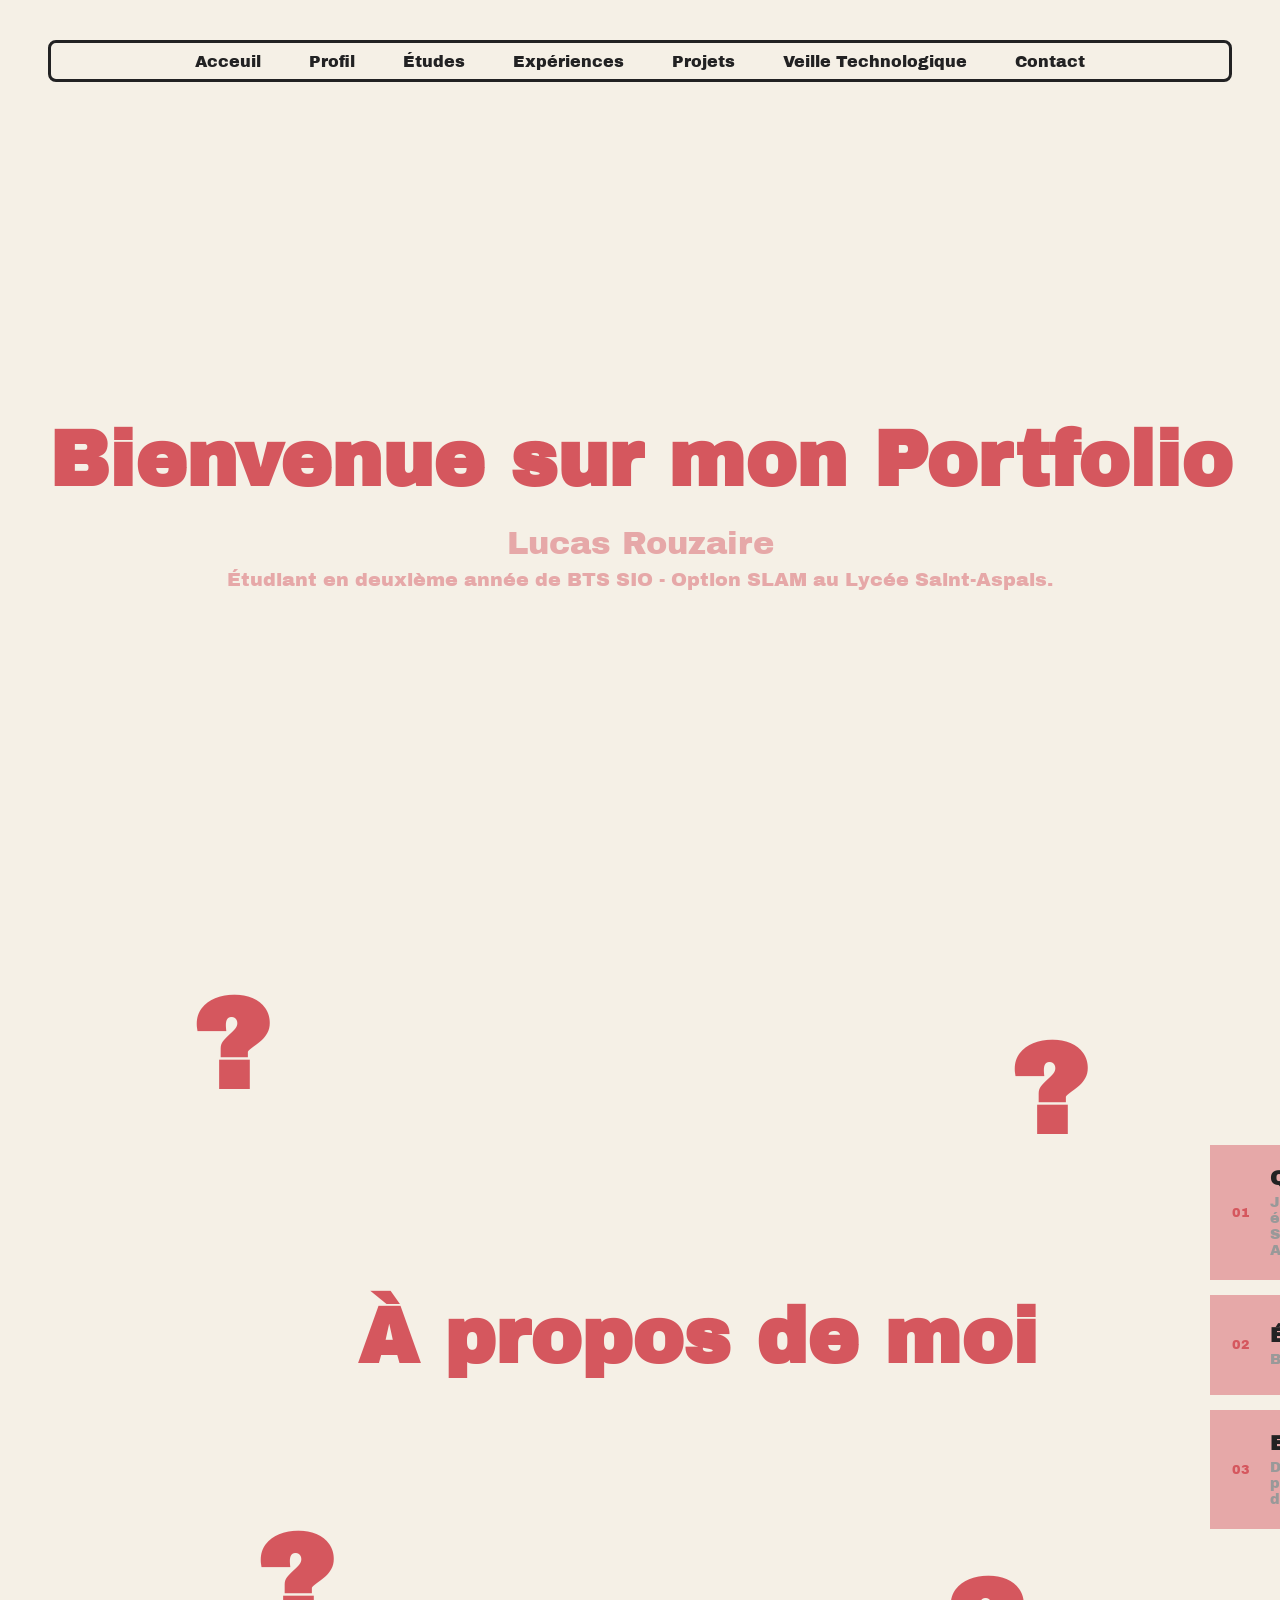
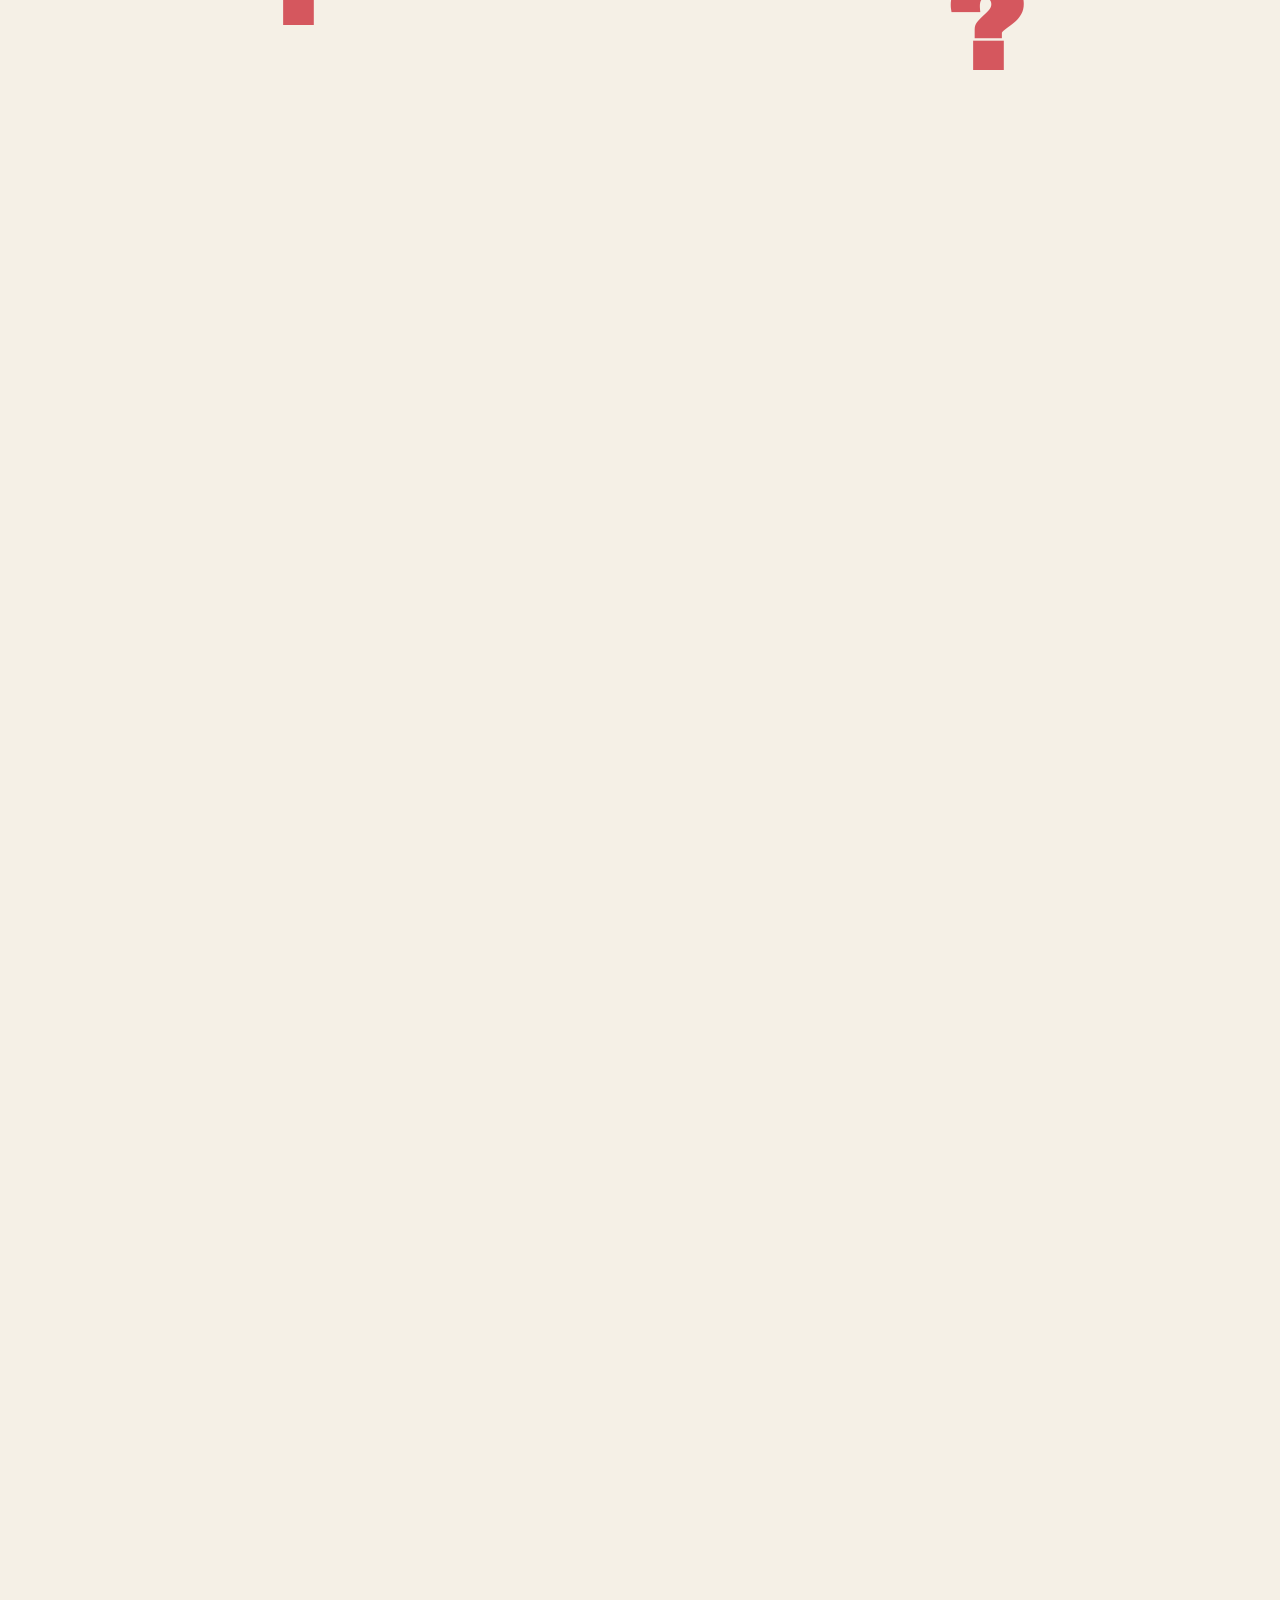
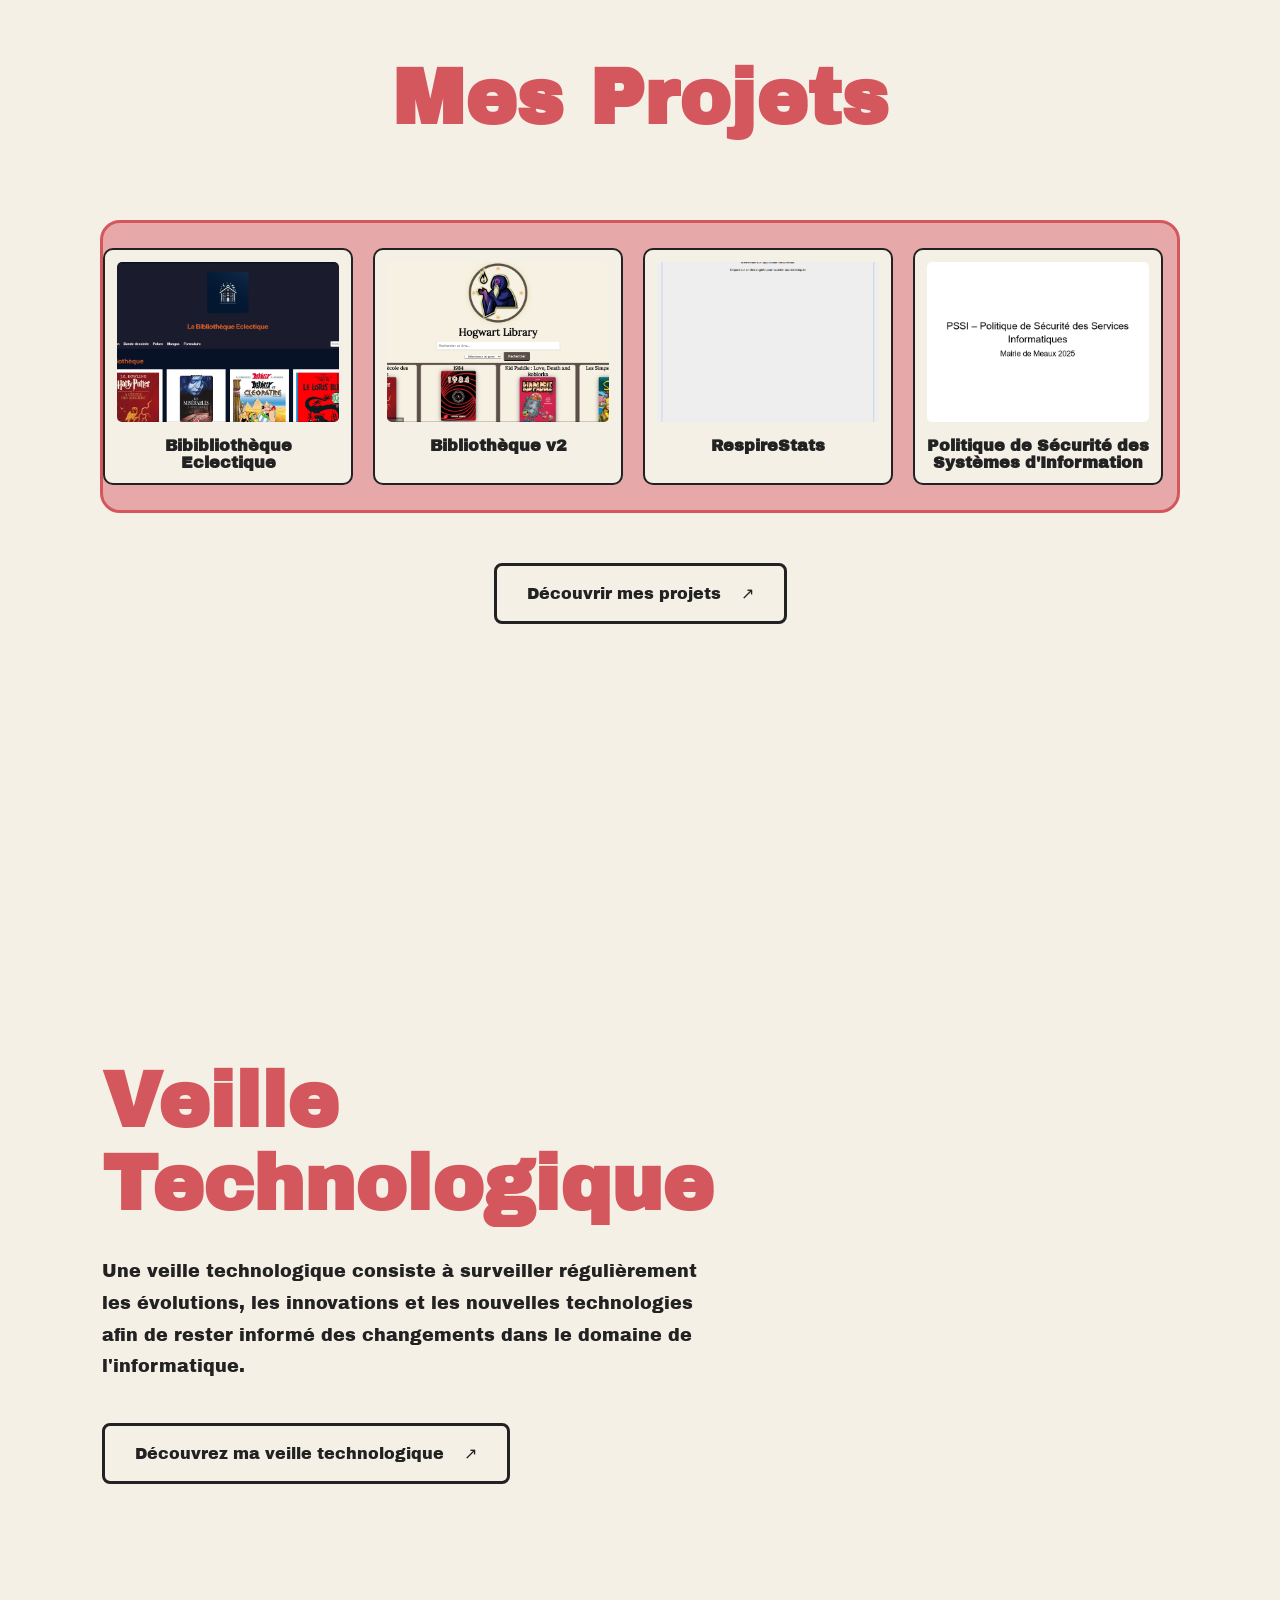
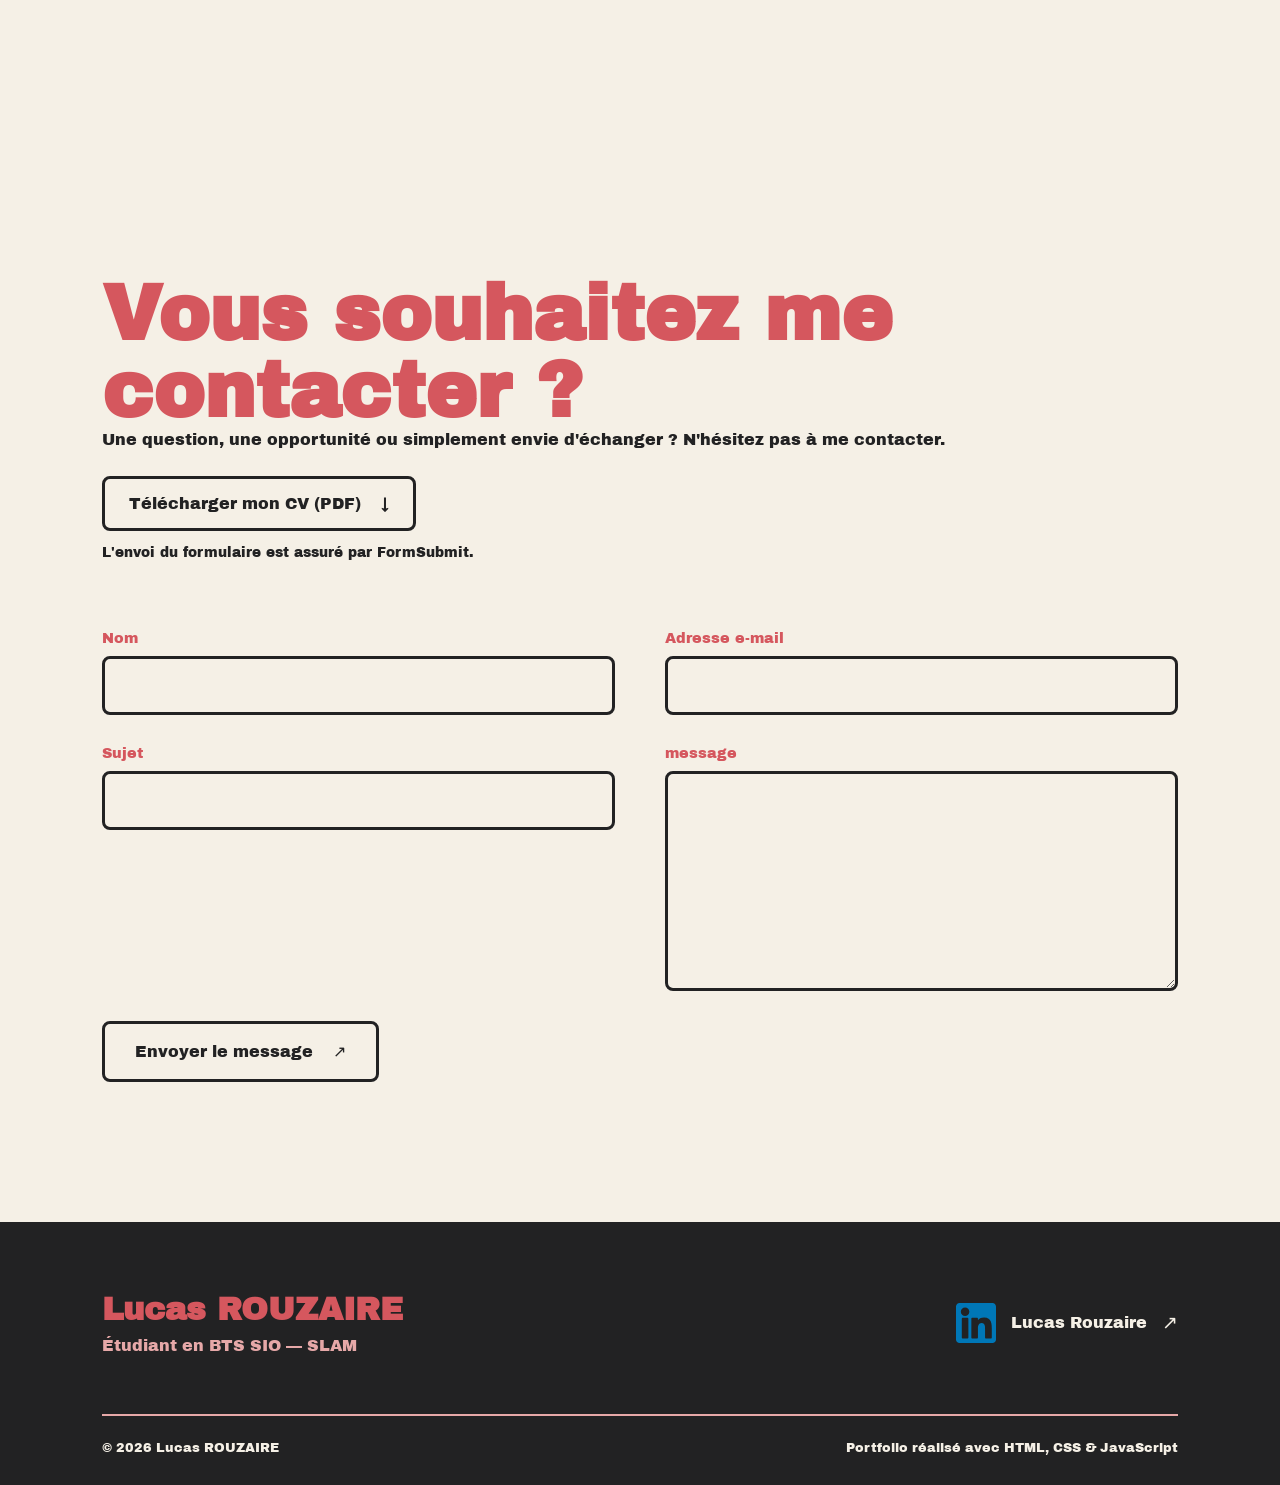
==== commit c5572c78: "Modification footer" ====
--- a/index.html
+++ b/index.html
@@ -105,36 +105,36 @@
             <div class="projets-track">
                 <!--Première série-->
             <div class="project-card">
-                <img src="../images/projet1.png" alt="Bibibliothèque Eclectique">
+                <img src="images/projet1.png" alt="Bibibliothèque Eclectique">
                 <h3>Bibibliothèque Eclectique</h3>
             </div>
             <div class="project-card">
-                <img src="../images/projet2.png" alt="Bibibliothèque v2">
+                <img src="images/projet2.png" alt="Bibibliothèque v2">
                 <h3>Bibliothèque v2</h3>
             </div>
             <div class="project-card">
-                <img src="../images/projet3.png" alt="Projets RespireStats">
+                <img src="images/projet3.png" alt="Projets RespireStats">
                 <h3>RespireStats</h3>
             </div>
             <div class="project-card">
-                <img src="../images/projet4.png" alt="PSSI">
+                <img src="images/projet4.png" alt="PSSI">
                 <h3>Politique de Sécurité des Systèmes d'Information</h3>
             </div>
             <!--Deuxieme série-->
              <div class="project-card">
-                <img src="../images/projet1.png" alt="Bibibliothèque Eclectique">
+                <img src="images/projet1.png" alt="Bibibliothèque Eclectique">
                 <h3>Bibibliothèque Eclectique</h3>
             </div>
             <div class="project-card">
-                <img src="../images/projet2.png" alt="Bibibliothèque v2">
+                <img src="images/projet2.png" alt="Bibibliothèque v2">
                 <h3>Bibliothèque v2</h3>
             </div>
             <div class="project-card">
-                <img src="../images/projet3.png" alt="Projets RespireStats">
+                <img src="images/projet3.png" alt="Projets RespireStats">
                 <h3>RespireStats</h3>
             </div>
             <div class="project-card">
-                <img src="../images/projet4.png" alt="PSSI">
+                <img src="images/projet4.png" alt="PSSI">
                 <h3>Politique de Sécurité des Systèmes d'Information</h3>
             </div>
         </div>
@@ -221,14 +221,22 @@
     </section>
     <footer class="footer">
         <div class="footer-content">
-            <div class="footer-identity">
-                <h3>Lucas ROUZAIRE</h3>
-                <p>Étudiant en BTS SIO — SLAM</p>
-            </div>
-            <a href="https://www.linkedin.com/in/lucas-rouzaire-717898334/" target="_blank" class="linkedin-link">
-                <img src="../images/linkedin-svgrepo-com.svg" alt="logo linkedin">
-                <span>Lucas Rouzaire</span>
-            </a>
+            <div class="footer-top">
+                <div class="footer-identity">
+                    <h3>Lucas ROUZAIRE</h3>
+                    <p>Étudiant en BTS SIO — SLAM</p>
+                </div>
+                <a
+                    href="https://www.linkedin.com/in/lucas-rouzaire-717898334/"
+                    target="_blank"
+                    rel="noopener noreferrer"
+                    class="linkedin-link"
+                >
+                    <img src="images/linkedin-svgrepo-com.svg" alt="Logo LinkedIn">
+                    <span>Lucas Rouzaire</span>
+                    <span class="linkedin-arrow" aria-hidden="true">↗</span>
+                </a>
+            </div>
             <div class="footer-bottom">
                 <p>© 2026 Lucas ROUZAIRE</p>
                 <p>Portfolio réalisé avec HTML, CSS & JavaScript</p>
--- a/style.css
+++ b/style.css
@@ -15,7 +15,7 @@
 /*police d'écriture */
 @font-face{
     font-family: 'Archivo';
-    src: url(../Archivo_Black/ArchivoBlack-Regular.ttf) format('truetype');
+    src: url(Archivo_Black/ArchivoBlack-Regular.ttf) format('truetype');
 }
 /* Corps de la page */
 body{
